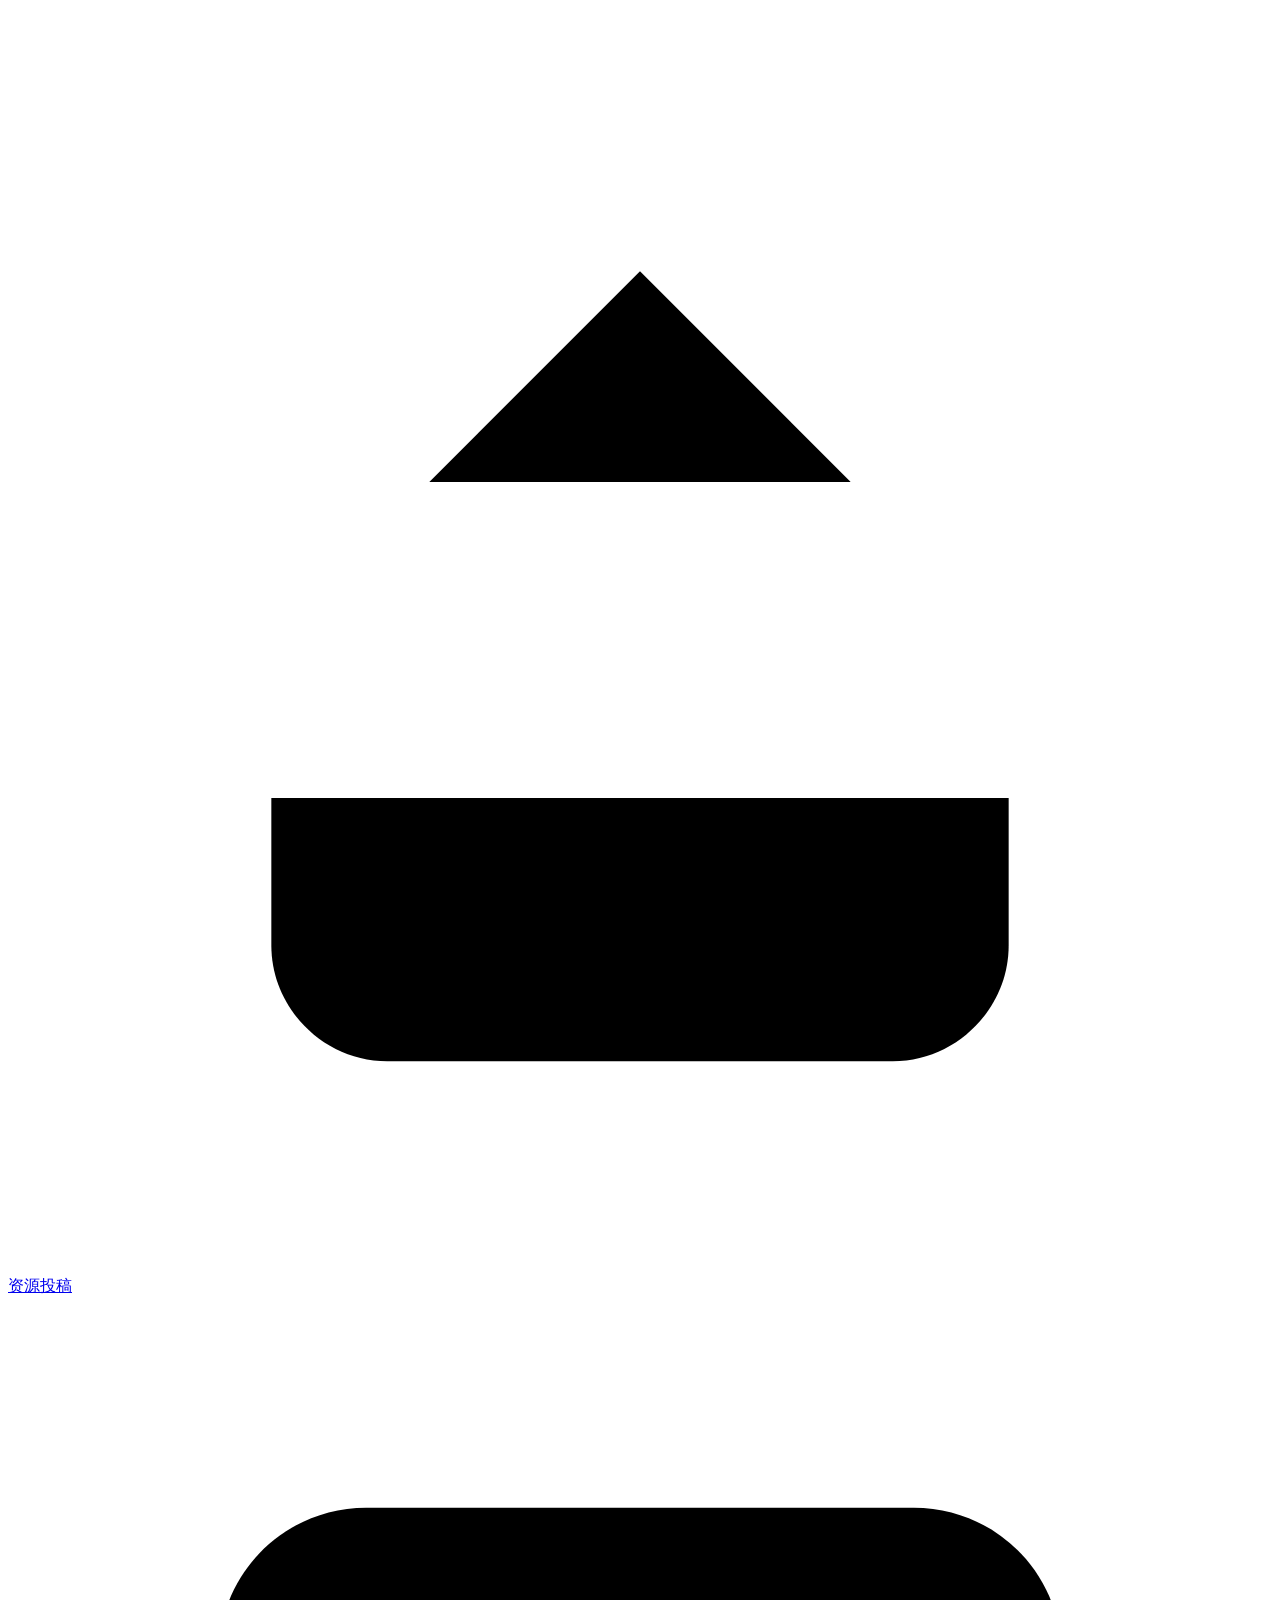
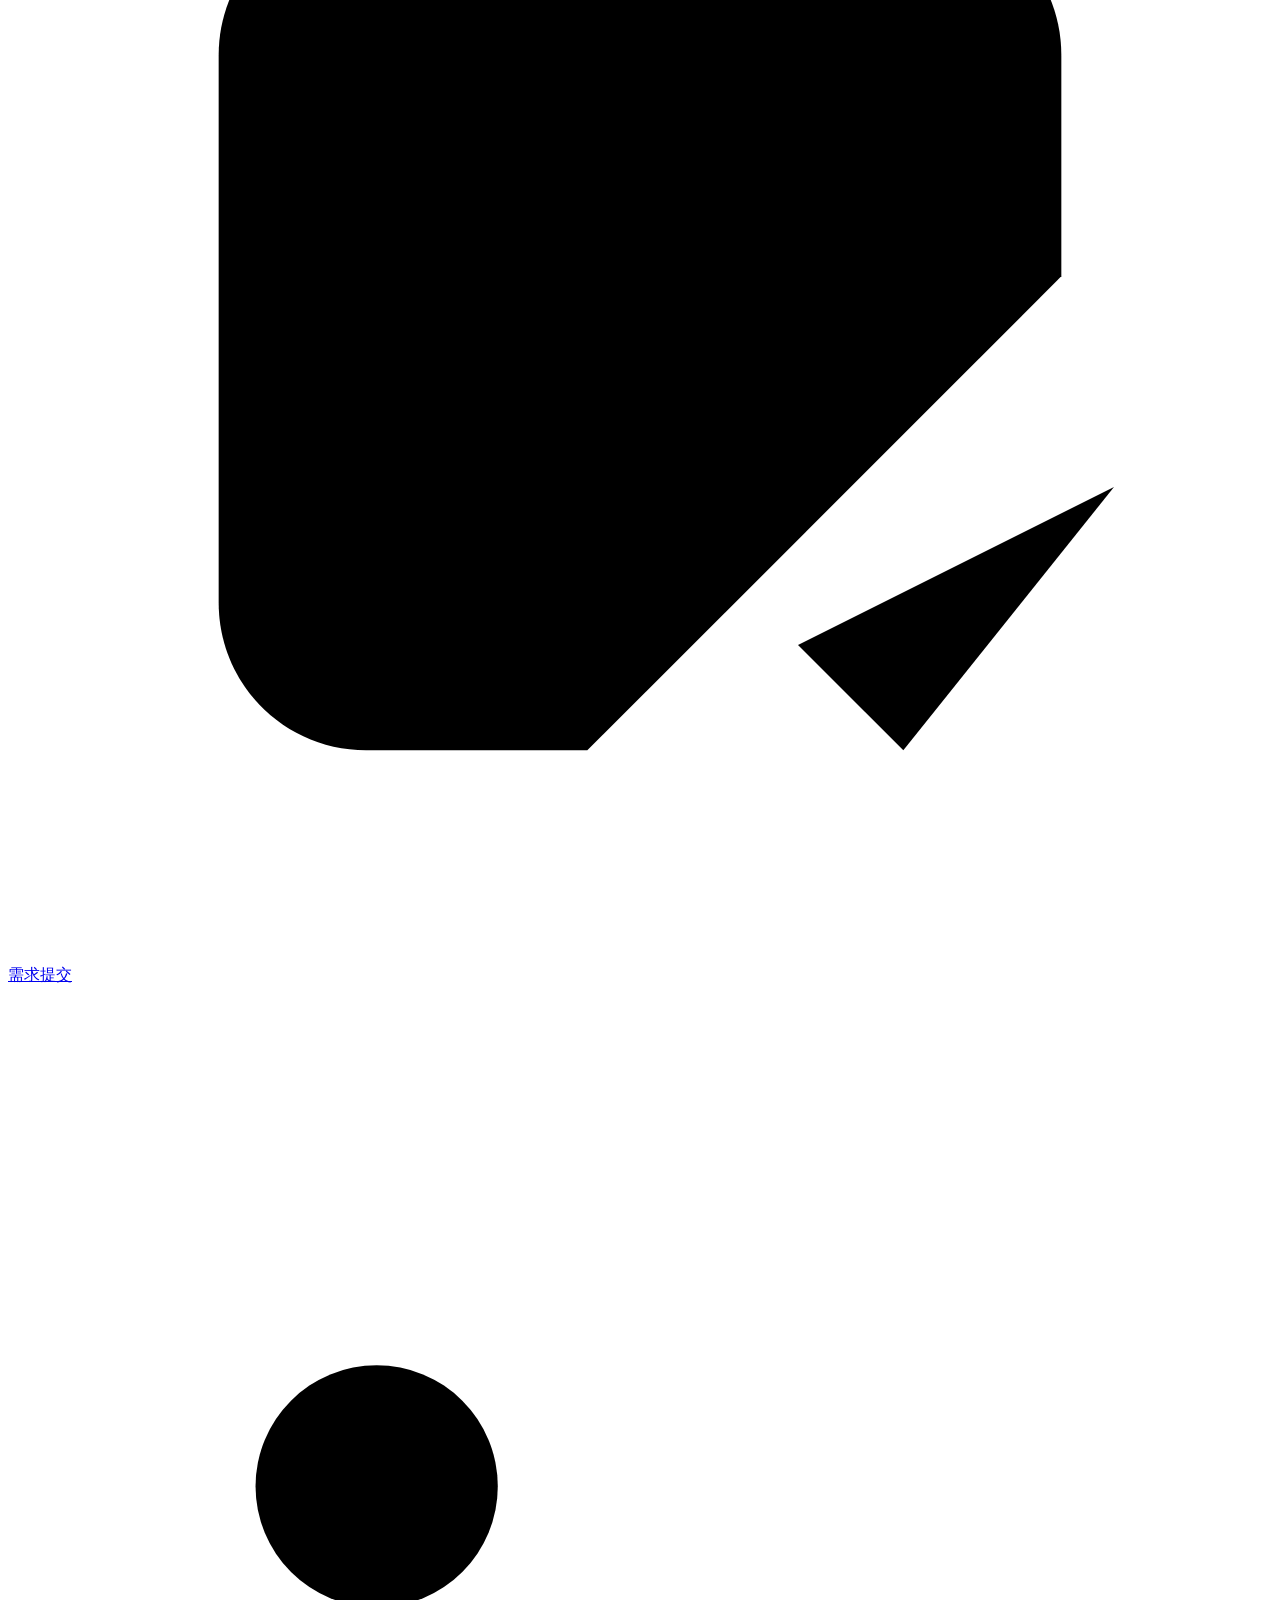
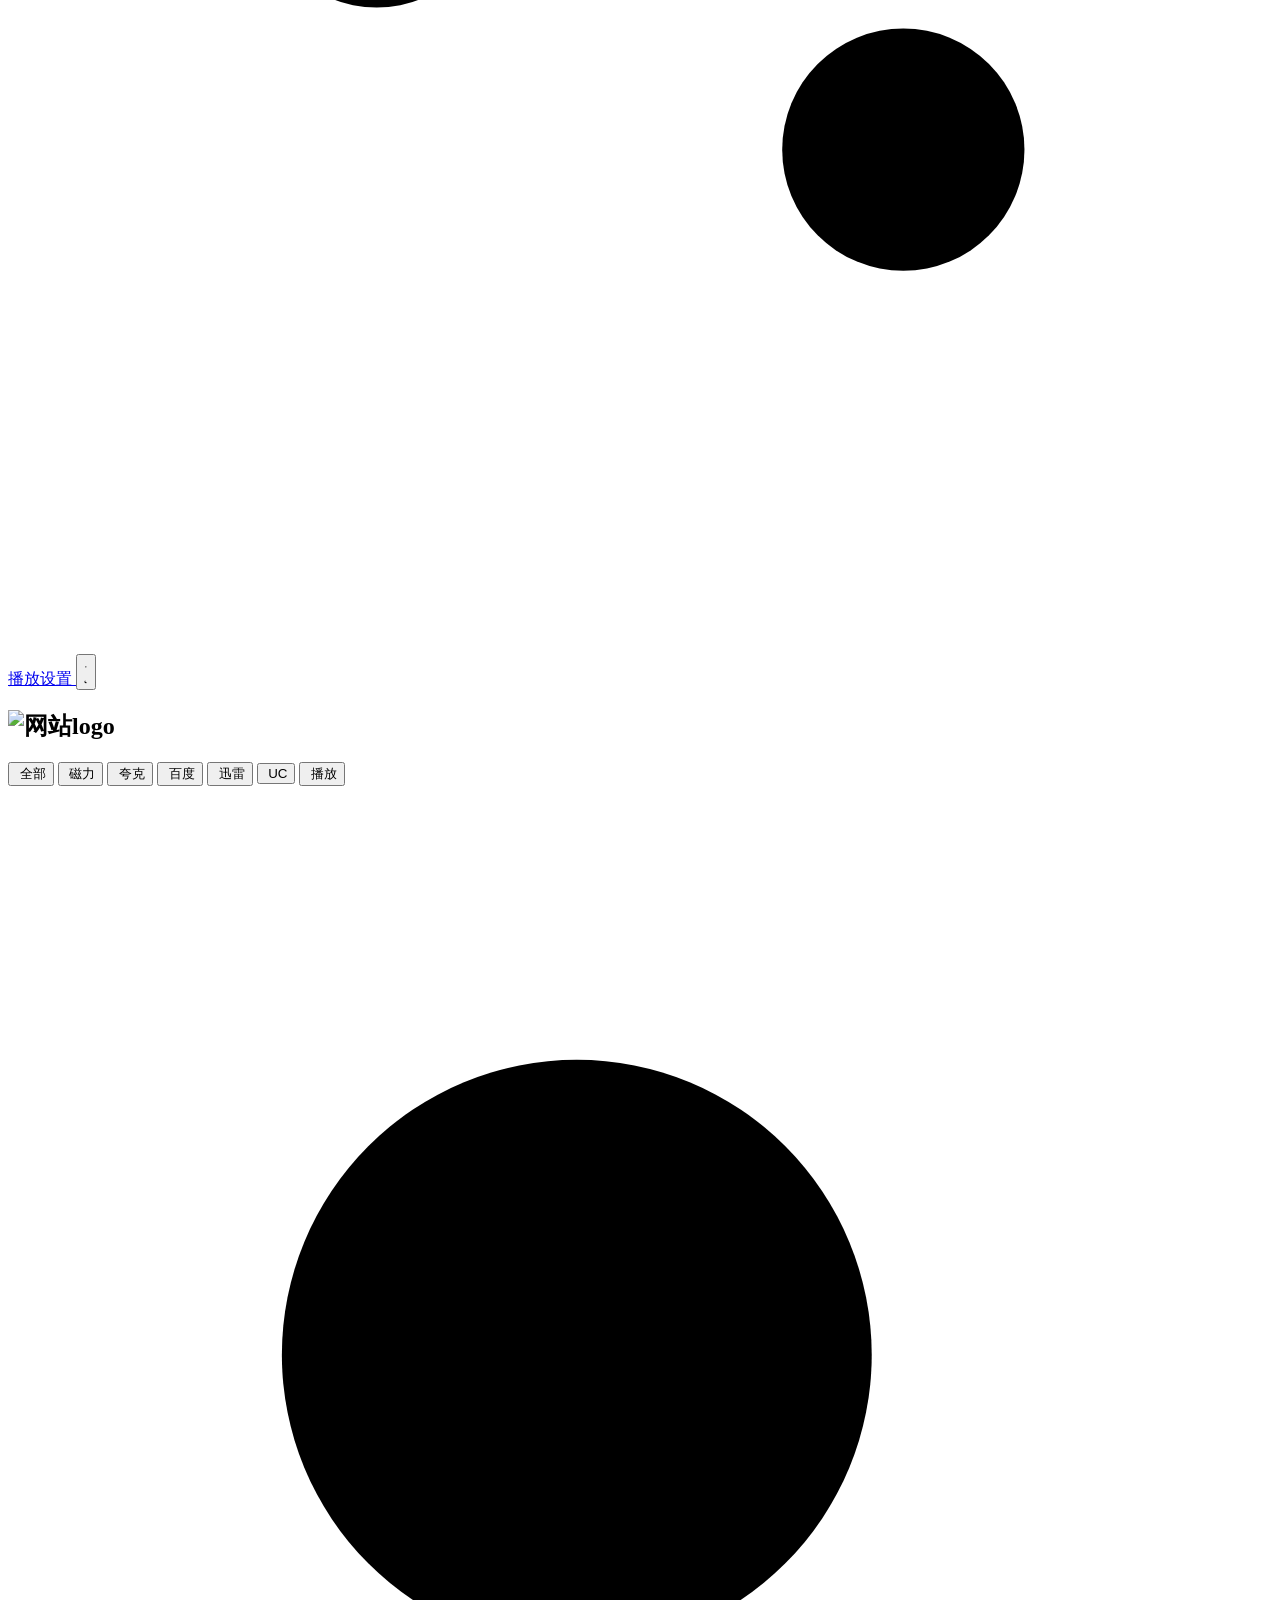
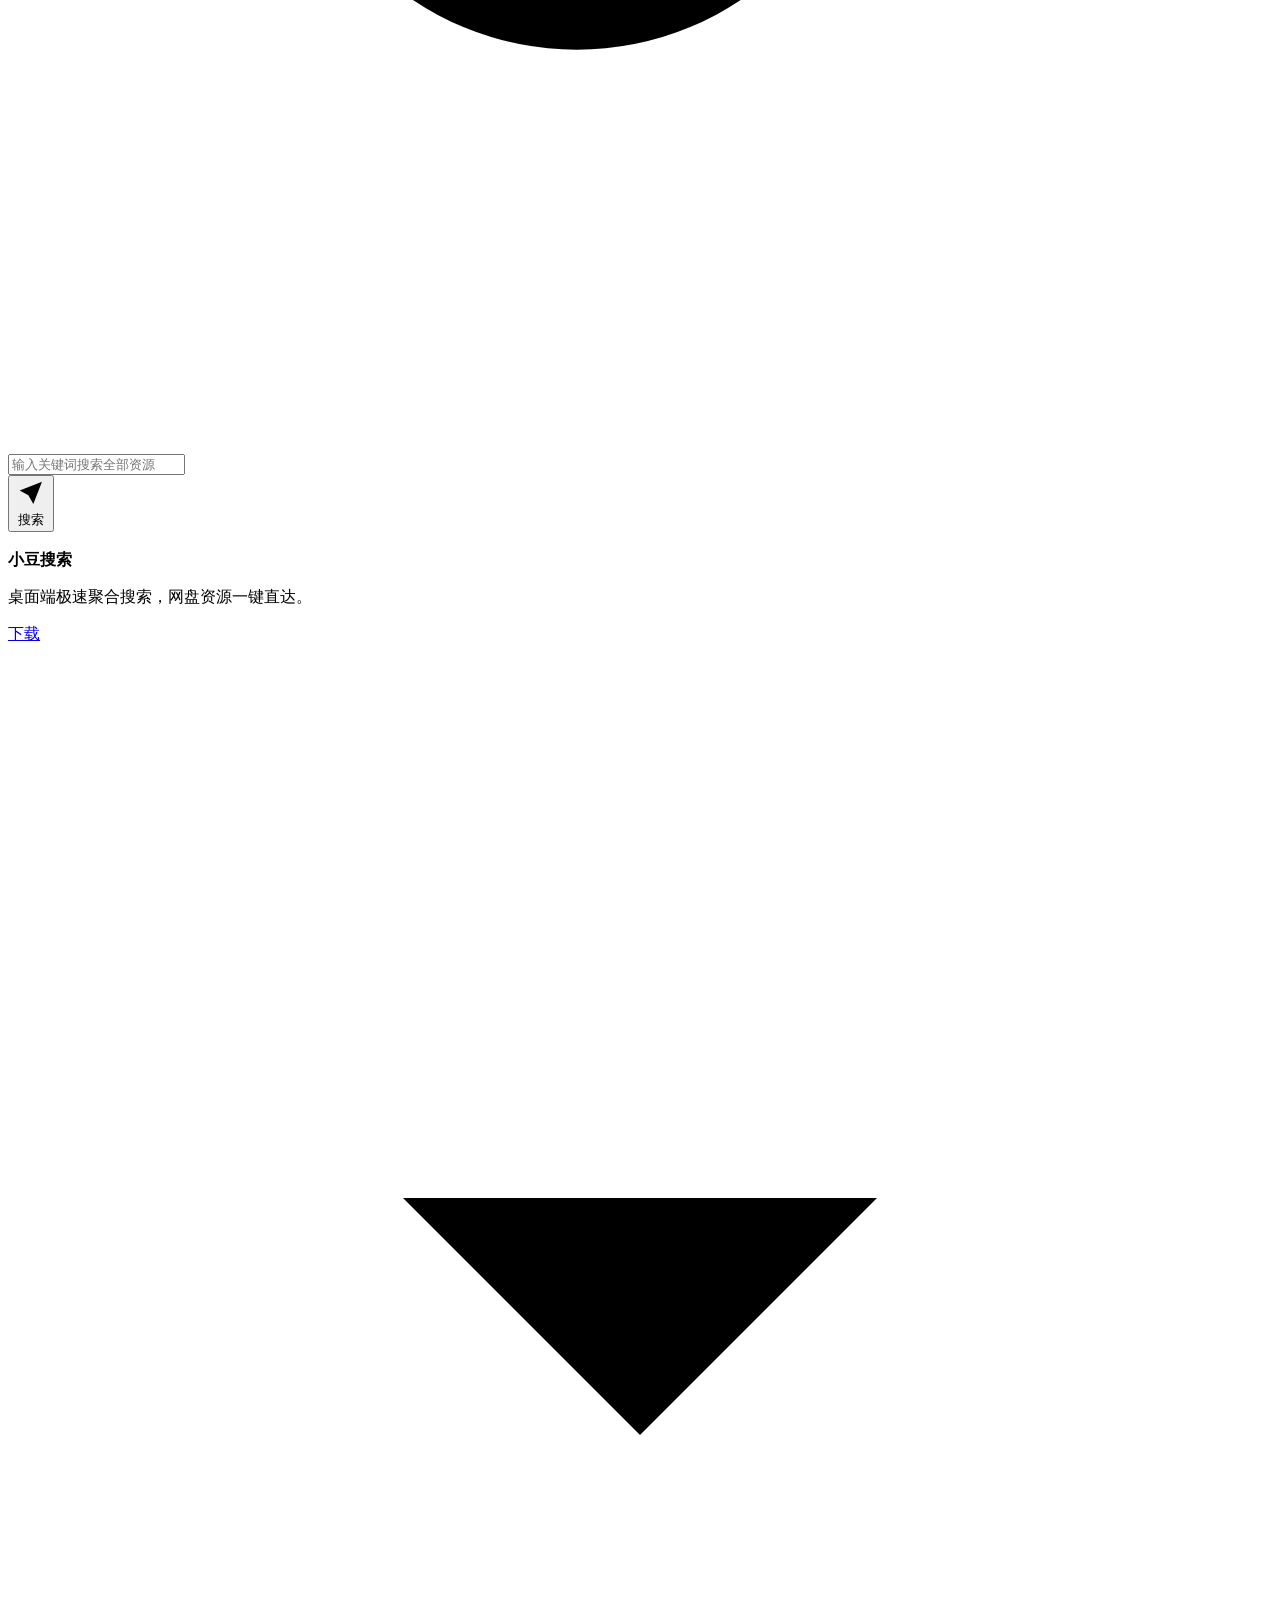
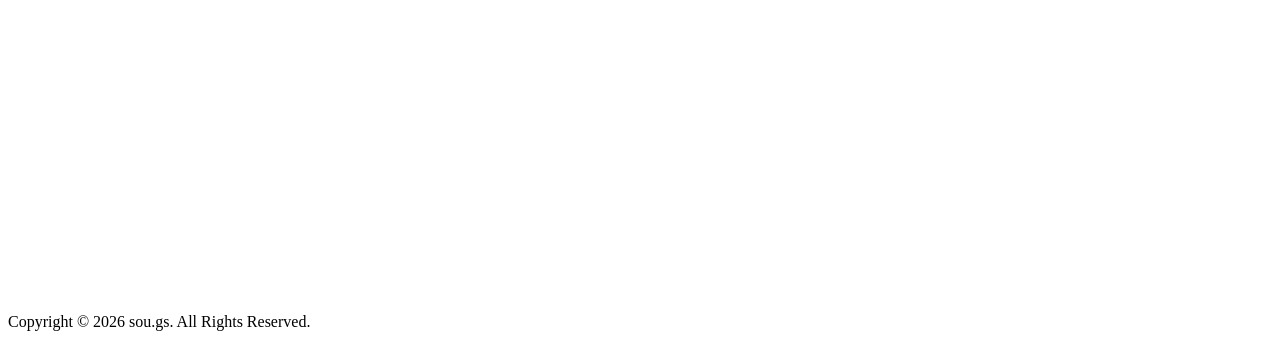
==== sou.gs/index.html @ dd4c1111 "sou.gs mirror static snapshot (MirrorKit)" ====
<!doctype html>
<html lang="zh-CN">
<head>
  <meta charset="utf-8">
  <meta name="viewport" content="width=device-width, initial-scale=1">
  <meta name="color-scheme" content="icon-search-template">
  <link rel="stylesheet" href="/themes/icon-search-template/assets/css/theme.css?v=20260701-check-transfer-fallback-r78">
  <title>小豆搜索 云存储工具与公开信息导航</title>
  <meta name="description" content="小豆搜索（sou.gs）是一个专注于云存储工具与公开信息导航的平台，致力于帮助用户更高效地了解和使用主流云盘服务。 平台支持主流云盘相关信息查询与使用指引，包括阿里云盘、夸克网盘、百度网盘、迅雷网盘、蓝奏云、天翼云盘等。 内容涵盖：文件管理技巧、数据备份方案、学习资料获取指引、电子书购买渠道说明、公开资料检索方法、办公">
  <meta name="keywords" content="小云搜索,yunso.net,阿里盘搜,云搜,网盘搜索,百度网盘搜索,百度云搜索,阿里云盘搜索,夸克云盘搜索,百度云盘,迅雷云盘,天翼云盘,彩和云盘,蓝奏云盘,网盘搜索引擎,网盘搜索神器">
  <meta name="robots" content="index,follow">
  <meta name="theme-id" content="icon-search-template">
  <link rel="canonical" href="https://sou.gs/">
  <link rel="icon" href="/themes/icon-search-template/assets/favicon.svg?v=20260701-check-transfer-fallback-r78" type="image/svg+xml">
  <link rel="alternate icon" href="/themes/icon-search-template/assets/favicon.ico?v=20260701-check-transfer-fallback-r78" type="image/x-icon">
  <meta property="og:type" content="website">
  <meta property="og:title" content="小豆搜索 云存储工具与公开信息导航">
  <meta property="og:description" content="小豆搜索（sou.gs）是一个专注于云存储工具与公开信息导航的平台，致力于帮助用户更高效地了解和使用主流云盘服务。 平台支持主流云盘相关信息查询与使用指引，包括阿里云盘、夸克网盘、百度网盘、迅雷网盘、蓝奏云、天翼云盘等。 内容涵盖：文件管理技巧、数据备份方案、学习资料获取指引、电子书购买渠道说明、公开资料检索方法、办公">
  <meta property="og:site_name" content="小豆搜索 云存储工具与公开信息导航">
  <meta property="og:locale" content="zh_CN">
  <meta name="twitter:card" content="summary">
  <meta name="twitter:title" content="小豆搜索 云存储工具与公开信息导航">
  <meta name="twitter:description" content="小豆搜索（sou.gs）是一个专注于云存储工具与公开信息导航的平台，致力于帮助用户更高效地了解和使用主流云盘服务。 平台支持主流云盘相关信息查询与使用指引，包括阿里云盘、夸克网盘、百度网盘、迅雷网盘、蓝奏云、天翼云盘等。 内容涵盖：文件管理技巧、数据备份方案、学习资料获取指引、电子书购买渠道说明、公开资料检索方法、办公">
  <meta property="og:image" content="/themes/icon-search-template/assets/favicon.svg?v=20260701-check-transfer-fallback-r78">
  <meta name="twitter:image" content="/themes/icon-search-template/assets/favicon.svg?v=20260701-check-transfer-fallback-r78">
  <script type="application/ld+json">{"@context":"https://schema.org","@type":"WebSite","description":"小豆搜索（sou.gs）是一个专注于云存储工具与公开信息导航的平台，致力于帮助用户更高效地了解和使用主流云盘服务。 平台支持主流云盘相关信息查询与使用指引，包括阿里云盘、夸克网盘、百度网盘、迅雷网盘、蓝奏云、天翼云盘等。 内容涵盖：文件管理技巧、数据备份方案、学习资料获取指引、电子书购买渠道说明、公开资料检索方法、办公","name":"盘搜","potentialAction":{"@type":"SearchAction","query-input":"required name=search_term_string","target":"https://sou.gs/search/"},"url":"https://sou.gs"}</script>
</head>
<body>
  <div class="ambient" aria-hidden="true">
    <span class="ambient__halo ambient__halo--one"></span>
    <span class="ambient__halo ambient__halo--two"></span>
    <span class="ambient__arc"></span>
    <span class="ambient__plate"></span>
  </div>

  <nav class="quick-actions" aria-label="快捷操作">
    <a class="quick-action" href="javascript:void(0)" data-dialog-open="resource" aria-label="资源投稿">
      <svg viewBox="0 0 24 24" aria-hidden="true">
        <path d="M12 5v10"></path>
        <path d="m8 9 4-4 4 4"></path>
        <path d="M5 15v2.8C5 19 6 20 7.2 20h9.6C18 20 19 19 19 17.8V15"></path>
      </svg>
      <span>资源投稿</span>
    </a>
    <a class="quick-action" href="javascript:void(0)" data-dialog-open="demand" aria-label="需求提交">
      <svg viewBox="0 0 24 24" aria-hidden="true">
        <path d="M7 8h10"></path>
        <path d="M7 12h7"></path>
        <path d="M11 20H6.8C5.25 20 4 18.75 4 17.2V6.8C4 5.25 5.25 4 6.8 4h10.4C18.75 4 20 5.25 20 6.8V11"></path>
        <path d="m15 18 2 2 4-5"></path>
      </svg>
      <span>需求提交</span>
    </a>
    <a class="quick-action" href="javascript:void(0)" data-dialog-open="player" aria-label="播放设置">
      <svg viewBox="0 0 24 24" aria-hidden="true">
        <path d="M7 6.5v11"></path>
        <path d="M17 6.5v11"></path>
        <path d="M9.5 9.5h-5"></path>
        <path d="M19.5 14.5h-5"></path>
        <circle cx="7" cy="9.5" r="2.3"></circle>
        <circle cx="17" cy="14.5" r="2.3"></circle>
      </svg>
      <span>播放设置</span>
    </a>
    <button class="theme-toggle" id="themeToggle" type="button" aria-label="切换夜间模式" aria-pressed="false">
      <span class="theme-toggle__track">
        <svg class="theme-toggle__sun" viewBox="0 0 24 24" aria-hidden="true">
          <circle cx="12" cy="12" r="4"></circle>
          <path d="M12 2.5v2"></path>
          <path d="M12 19.5v2"></path>
          <path d="M4.57 4.57 6 6"></path>
          <path d="m18 18 1.43 1.43"></path>
          <path d="M2.5 12h2"></path>
          <path d="M19.5 12h2"></path>
          <path d="M4.57 19.43 6 18"></path>
          <path d="m18 6 1.43-1.43"></path>
        </svg>
        <svg class="theme-toggle__moon" viewBox="0 0 24 24" aria-hidden="true">
          <path d="M20.3 14.4A7.8 7.8 0 0 1 9.6 3.7 8.7 8.7 0 1 0 20.3 14.4Z"></path>
        </svg>
      </span>
    </button>
  </nav>

  <div class="dialog-root" id="dialogRoot" hidden>
    <div class="dialog-backdrop" data-dialog-close></div>

    <section class="action-dialog" data-dialog-panel="resource" role="dialog" aria-modal="true" aria-labelledby="resourceDialogTitle">
      <header class="action-dialog__header">
        <div>
          <h2 id="resourceDialogTitle">资源投稿</h2>
          <p>提交可用资源信息，方便后续整理入库。</p>
        </div>
        <button class="dialog-close" type="button" data-dialog-close aria-label="关闭弹窗">
          <svg viewBox="0 0 24 24" aria-hidden="true"><path d="m7 7 10 10"></path><path d="m17 7-10 10"></path></svg>
        </button>
      </header>
      <form class="dialog-form" data-dialog-form>
        <label>资源标题<input name="title" type="text" placeholder="例如：热门电影 4K 合集" required></label>
        <label>选中网盘类型<select name="source" required><option value="">请选择网盘类型</option><option>磁力</option><option>夸克</option><option>百度</option><option>迅雷</option><option>UC</option><option>播放</option></select></label>
        <label class="dialog-form__wide">资源链接<textarea name="link" rows="3" placeholder="粘贴资源链接、提取码或磁力链接" required></textarea></label>
        <label class="dialog-form__wide">资源出处<input name="from" type="text" placeholder="例如：自整理 / 论坛 / 公众号 / 其它来源"></label>
        <p class="dialog-form__status" aria-live="polite"></p>
        <div class="dialog-actions">
          <button type="button" class="dialog-secondary" data-dialog-close>取消</button>
          <button type="submit" class="dialog-primary">提交投稿</button>
        </div>
      </form>
    </section>

    <section class="action-dialog" data-dialog-panel="demand" role="dialog" aria-modal="true" aria-labelledby="demandDialogTitle">
      <header class="action-dialog__header">
        <div>
          <h2 id="demandDialogTitle">提交需求</h2>
          <p>告诉我们你想找的资源，便于后续补充。</p>
        </div>
        <button class="dialog-close" type="button" data-dialog-close aria-label="关闭弹窗">
          <svg viewBox="0 0 24 24" aria-hidden="true"><path d="m7 7 10 10"></path><path d="m17 7-10 10"></path></svg>
        </button>
      </header>
      <form class="dialog-form" data-dialog-form>
        <label>资源名称<input name="name" type="text" placeholder="输入资源名称" required></label>
        <label>联系方式<input name="contact" type="text" placeholder="QQ / 邮箱 / 微信号"></label>
        <label class="dialog-form__wide">需求说明<textarea name="description" rows="4" placeholder="补充版本、清晰度、年份或其它要求" required></textarea></label>
        <p class="dialog-form__status" aria-live="polite"></p>
        <div class="dialog-actions">
          <button type="button" class="dialog-secondary" data-dialog-close>取消</button>
          <button type="submit" class="dialog-primary">提交需求</button>
        </div>
      </form>
    </section>

    <section class="action-dialog" data-dialog-panel="player" role="dialog" aria-modal="true" aria-labelledby="playerDialogTitle">
      <header class="action-dialog__header">
        <div>
          <h2 id="playerDialogTitle">播放设置</h2>
          <p>解析接口仅限本地使用，不上传。</p>
        </div>
        <button class="dialog-close" type="button" data-dialog-close aria-label="关闭弹窗">
          <svg viewBox="0 0 24 24" aria-hidden="true"><path d="m7 7 10 10"></path><path d="m17 7-10 10"></path></svg>
        </button>
      </header>
      <form class="dialog-form" data-dialog-form="player">
        <label>解析接口名称<input name="parserName" type="text" placeholder="例如：本地默认接口" required></label>
        <label class="dialog-form__wide">解析接口<input name="parserUrl" type="url" placeholder="https://example.com/?url=" required></label>
        <p class="dialog-note">此接口仅限于本地使用，不上传。</p>
        <p class="dialog-form__status" aria-live="polite"></p>
        <div class="dialog-actions">
          <button type="button" class="dialog-secondary" data-dialog-close>取消</button>
          <button type="submit" class="dialog-primary">保存设置</button>
        </div>
      </form>
    </section>
  </div>

  <div class="home-player-root" id="homePlayerRoot" hidden>
    <div class="home-player-backdrop" data-home-player-close></div>
    <section class="home-player-shell" role="dialog" aria-modal="true" aria-label="在线播放窗口">
      <button class="home-player-close" type="button" data-home-player-close aria-label="关闭播放窗口">
        <svg viewBox="0 0 24 24" aria-hidden="true">
          <path d="m7 7 10 10"></path>
          <path d="m17 7-10 10"></path>
        </svg>
      </button>
      <div class="home-player-stage">
        <iframe
          id="homePlayerFrame"
          class="home-player-frame"
          title="在线播放"
          allow="fullscreen; autoplay; encrypted-media; picture-in-picture"
          referrerpolicy="no-referrer"
        ></iframe>
      </div>
      <footer class="home-player-toolbar" aria-label="播放状态与设置">
        <div class="home-player-status">
          <span class="home-player-status__dot" aria-hidden="true"></span>
          <span id="homePlayerStatus">等待播放</span>
        </div>
        <div class="home-player-controls">
          <button class="home-player-tool" type="button" data-home-player-settings>
            <svg viewBox="0 0 24 24" aria-hidden="true">
              <path d="M12 15.5A3.5 3.5 0 1 0 12 8a3.5 3.5 0 0 0 0 7.5Z"></path>
              <path d="M19.4 15a1.8 1.8 0 0 0 .36 2l.05.05a2.1 2.1 0 0 1-2.97 2.97l-.05-.05a1.8 1.8 0 0 0-2-.36 1.8 1.8 0 0 0-1.1 1.65V21a2.1 2.1 0 0 1-4.2 0v-.08a1.8 1.8 0 0 0-1.18-1.65 1.8 1.8 0 0 0-2 .36l-.05.05a2.1 2.1 0 0 1-2.97-2.97l.05-.05a1.8 1.8 0 0 0 .36-2 1.8 1.8 0 0 0-1.65-1.1H3a2.1 2.1 0 0 1 0-4.2h.08a1.8 1.8 0 0 0 1.65-1.18 1.8 1.8 0 0 0-.36-2l-.05-.05a2.1 2.1 0 0 1 2.97-2.97l.05.05a1.8 1.8 0 0 0 2 .36H9.4A1.8 1.8 0 0 0 10.5 2V2a2.1 2.1 0 0 1 4.2 0v.08a1.8 1.8 0 0 0 1.1 1.65 1.8 1.8 0 0 0 2-.36l.05-.05a2.1 2.1 0 0 1 2.97 2.97l-.05.05a1.8 1.8 0 0 0-.36 2v.08A1.8 1.8 0 0 0 22 9.5h0a2.1 2.1 0 0 1 0 4.2h-.08A1.8 1.8 0 0 0 19.4 15Z"></path>
            </svg>
            <span>播放设置</span>
          </button>
          <button class="home-player-tool" type="button" data-home-player-close>
            <svg viewBox="0 0 24 24" aria-hidden="true">
              <path d="m7 7 10 10"></path>
              <path d="m17 7-10 10"></path>
            </svg>
            <span>关闭窗口</span>
          </button>
        </div>
      </footer>
    </section>
  </div>

  <div class="legal-consent-root" id="legalConsentRoot" hidden>
    <div class="legal-consent-backdrop" aria-hidden="true"></div>
    <section class="legal-consent-dialog" role="dialog" aria-modal="true" aria-labelledby="legalConsentTitle" aria-describedby="legalConsentDesc">
      <header class="legal-consent-header">
        <span class="legal-consent-badge">首次访问提示</span>
        <h2 id="legalConsentTitle">资源访问风险告知</h2>
        <p id="legalConsentDesc">本站是网盘资源聚合检索工具，仅索引公开网络信息，不存储、不上传、不缓存任何网盘文件。</p>
      </header>

      <div class="legal-consent-body">
        <div class="legal-summary">
          <p>检索结果来自互联网公开渠道及第三方网盘分享，资源内容归属第三方网盘平台及资源发布者。资源内可能包含外部链接、微信群、QQ 群、私域转账、付费激活、破解软件、外挂、充值刷单、虚假返利等广告引流内容，此类内容与本站无任何关联。</p>
          <ul>
            <li>请勿轻信资源内任何私下交易、扫码加群、付费解锁、转账充值、远程协助等信息。</li>
            <li>请勿向陌生账号转账，不泄露银行卡、验证码、身份证等个人隐私信息。</li>
            <li>点击第三方链接产生的财产损失、账号被盗、设备中毒等风险，由用户自行承担。</li>
            <li>遇到可疑引流、诈骗或侵权资源，可通过页面举报通道提交，本站核实后将及时屏蔽对应检索结果。</li>
          </ul>
        </div>

        <div class="legal-details-panel" id="legalDetailsPanel" hidden>
          <h3>网盘资源检索平台版权及免责声明</h3>
          <section>
            <h4>第一条 平台定位</h4>
            <p>本网站为非盈利性网盘资源检索搜索引擎，仅提供公开网络网盘链接检索、索引展示服务，属于信息检索工具，不具备文件存储、分发、托管功能。本站服务器未留存任何音视频、文档、软件、压缩包等实体资源文件，所有检索结果均自动抓取互联网公开可访问的第三方网盘分享链接，无法控制第三方资源内容真实性、合法性。</p>
          </section>
          <section>
            <h4>第二条 知识产权与版权规范</h4>
            <p>本站充分尊重著作权人、版权方合法知识产权，严格遵守《中华人民共和国著作权法》《信息网络传播权保护条例》等相关法律法规。网站检索结果中出现的影视、书籍、音乐、软件、图片等版权作品，著作权、版权归原作者、发行方、版权持有企业所有。未经版权方书面授权，任何用户不得私自下载、传播、复制、商用相关版权资源。</p>
            <p>若您是相关作品版权权利人，发现本站检索结果中存在未经授权传播您享有版权的作品链接，请提供合法权属证明、作品信息、侵权链接、联系方式，通过平台指定投诉渠道提交下架申请。本站审核属实后，将在 24 小时内屏蔽、删除对应资源索引，并配合版权方维护合法权益。</p>
          </section>
          <section>
            <h4>第三条 用户行为责任划分</h4>
            <p>用户使用本站检索、访问第三方网盘资源的行为，均由用户独立自主决定。用户承诺仅在法律法规允许范围内使用检索服务，不得利用本站检索、传播色情、暴力、涉恐、赌博、盗版、侵权、违法软件等违规违法资源。</p>
            <p>用户因下载、传播、分享检索到的资源引发的版权纠纷、行政处罚、民事赔偿、刑事追责等全部法律责任，均由用户自行独立承担，本站不承担任何连带责任。资源内附带的第三方广告、私域引流、付费诱导、虚假服务等内容，均为资源上传者自行添加，与本站运营主体无关。用户与第三方产生的交易纠纷、财产损失、隐私泄露等风险，本站不承担任何补偿、赔付责任。</p>
          </section>
          <section>
            <h4>第四条 服务免责条款</h4>
            <p>本站仅提供信息索引服务，无法审核、甄别每一条网盘资源的内容合规性、安全性，无法担保检索资源无病毒、无木马、无诈骗引流内容。用户需自行安装安全防护软件，谨慎辨别资源内容。</p>
            <p>因第三方网盘平台接口变更、链接失效、网盘平台封禁分享链接导致资源无法访问，属于第三方平台客观变动，本站不保证检索链接永久有效，不提供资源修复、补发服务。因不可抗力、网络故障、服务器维护、监管整改等因素导致网站临时关闭、功能受限，本站无需向用户承担损失赔偿。</p>
            <p>任何单位、个人不得利用本站检索服务从事营利、侵权、违法活动。若发现违规使用行为，本站有权永久封禁访问权限，并保留向监管部门举报、追究其法律责任的权利。</p>
          </section>
          <section>
            <h4>第五条 条款更新说明</h4>
            <p>本站有权根据国家法律法规、监管要求不定期修订本声明全部条款，修订后的声明公示后即生效。用户持续使用本站检索服务，视为已阅读、理解并同意本声明全部内容。</p>
          </section>
        </div>
      </div>

      <footer class="legal-consent-footer">
        <label class="legal-consent-check">
          <input id="legalConsentCheckbox" type="checkbox">
          <span>我已阅读并同意 <button id="legalDetailsToggle" class="legal-details-toggle" type="button" aria-expanded="false" aria-controls="legalDetailsPanel">《完整版权与网站免责声明》</button></span>
        </label>
        <button id="legalConsentConfirm" class="legal-consent-confirm" type="button" disabled>我已知晓并同意</button>
      </footer>
    </section>
  </div>

  <main class="page">
    <section class="search-home" aria-labelledby="siteName">
      <h1 class="brand" id="siteName">
  <img src="/themes/icon-search-template/assets/logo.png" alt="网站logo">
</h1>

      <form class="search-frame" id="searchForm" autocomplete="off">
        <div class="engine-bar" role="tablist" aria-label="网盘类型">
          <button class="engine is-active" type="button" data-engine="all" aria-label="全部" title="全部" aria-pressed="true">
            <img src="/themes/icon-search-template/assets/all-source-dark.svg?v=20260701-check-transfer-fallback-r78" alt="">
            <span>全部</span>
          </button>
          <button class="engine" type="button" data-engine="seed" aria-label="磁力" title="磁力" aria-pressed="false">
            <img src="/themes/icon-search-template/assets/zhongzi-dark.svg?v=20260701-check-transfer-fallback-r78" alt="">
            <span>磁力</span>
          </button>
          <button class="engine" type="button" data-engine="quark" aria-label="夸克" title="夸克" aria-pressed="false">
            <img src="/themes/icon-search-template/assets/kuake-dark.svg?v=20260701-check-transfer-fallback-r78" alt="">
            <span>夸克</span>
          </button>
          <button class="engine" type="button" data-engine="baidu" aria-label="百度" title="百度" aria-pressed="false">
            <img src="/themes/icon-search-template/assets/icon_baiduwangpan-dark.svg?v=20260701-check-transfer-fallback-r78" alt="">
            <span>百度</span>
          </button>
          <button class="engine" type="button" data-engine="xunlei" aria-label="迅雷" title="迅雷" aria-pressed="false">
            <img src="/themes/icon-search-template/assets/xunlei1-dark.svg?v=20260701-check-transfer-fallback-r78" alt="">
            <span>迅雷</span>
          </button>
          <button class="engine" type="button" data-engine="uc" aria-label="UC" title="UC" aria-pressed="false">
            <img src="/themes/icon-search-template/assets/changyonglogo31-dark.svg?v=20260701-check-transfer-fallback-r78" alt="">
            <span>UC</span>
          </button>
          <button class="engine" type="button" data-engine="play" aria-label="播放" title="播放" aria-pressed="false">
            <img src="/themes/icon-search-template/assets/play-dark.svg?v=20260701-check-transfer-fallback-r78" alt="">
            <span>播放</span>
          </button>
        </div>

        <div class="input-wrap">
          <svg class="input-wrap__icon" viewBox="0 0 24 24" aria-hidden="true">
            <path d="M10.8 5.2a5.6 5.6 0 1 1 0 11.2 5.6 5.6 0 0 1 0-11.2Z"></path>
            <path d="m15.2 15.2 4 4"></path>
          </svg>
          <input id="searchInput" name="q" type="search" placeholder="输入关键词搜索全部资源" aria-label="搜索关键词">
        </div>

        <button class="submit" type="submit">
          <svg viewBox="0 0 24 24" aria-hidden="true">
            <path d="M21 3 10 14"></path>
            <path d="m21 3-7 18-4-7-7-4 18-7Z"></path>
          </svg>
          <span>搜索</span>
        </button>
      </form>

      <aside class="desktop-app-card" aria-label="小豆搜索桌面应用">
        <div class="desktop-app-card__main">
          <img src="/themes/icon-search-template/assets/favicon.svg?v=20260701-check-transfer-fallback-r78" alt="" aria-hidden="true">
          <div>
            <strong>小豆搜索</strong>
            <p>桌面端极速聚合搜索，网盘资源一键直达。</p>
          </div>
        </div>
        <a class="desktop-app-card__download" href="/themes/icon-search-template/assets/downloads/xiaodousou-setup.exe" download>
          <span>下载</span>
          <svg viewBox="0 0 24 24" aria-hidden="true">
            <path d="M12 3v11"></path>
            <path d="m7.5 10.5 4.5 4.5 4.5-4.5"></path>
            <path d="M5 19h14"></path>
          </svg>
        </a>
      </aside>
    </section>
  </main>

  <footer class="footer">
    Copyright © 2026 sou.gs. All Rights Reserved.
  </footer>

  <script src="/themes/icon-search-template/assets/js/search.js?v=20260701-check-transfer-fallback-r78"></script>
  <script src="/themes/icon-search-template/assets/js/dialogs.js?v=20260701-check-transfer-fallback-r78"></script>
  <script src="/themes/icon-search-template/thunder-torrent-bridge.js?v=20260701-check-transfer-fallback-r78"></script>
<script>
window.__YD_CONTEXT = JSON.parse("{\"page\":{\"canonical\":\"https://sou.gs/\",\"file\":\"index.html\",\"kind\":\"index\"},\"request\":{\"host\":\"sou.gs\",\"path\":\"/\"},\"routes\":{\"detail\":\"/detail/\",\"detail_route\":\"/detail/\",\"enable_new_route\":true,\"route_suffix\":\".html\",\"search\":\"/search/\",\"search_route\":\"/search/\",\"search_route_custom\":false},\"search_config\":{\"check_concurrency\":8,\"hot_limit\":50,\"source_order\":[\"resource\",\"tg\",\"web\",\"submission\",\"torrent\"]},\"site\":{\"base_url\":\"https://sou.gs\",\"copyright\":\"\",\"current_domain\":\"sou.gs\",\"current_path\":\"/\",\"current_route_detail\":\"/detail/\",\"current_route_enabled\":true,\"current_route_search\":\"/search/\",\"current_route_suffix\":\".html\",\"current_url\":\"https://sou.gs/\",\"description\":\"小豆搜索（sou.gs）是一个专注于云存储工具与公开信息导航的平台，致力于帮助用户更高效地了解和使用主流云盘服务。  平台支持主流云盘相关信息查询与使用指引，包括阿里云盘、夸克网盘、百度网盘、迅雷网盘、蓝奏云、天翼云盘等。  内容涵盖：文件管理技巧、数据备份方案、学习资料获取指引、电子书购买渠道说明、公开资料检索方法、办公与效率工具推荐等。  用户只需输入关键词，即可获取相关平台功能说明、使用建议及公开信息索引，帮助更安全、规范地管理与查找云端内容。  本平台仅提供信息导航与技术交流服务，不存储、不上传任何文件内容。\",\"domain\":\"sou.gs\",\"domains\":\"sou.gs,www.sou.gs\",\"enable_custom_id\":true,\"host\":\"sou.gs\",\"icon\":\"/themes/icon-search-template/assets/favicon.svg?v\u003D20260701-check-transfer-fallback-r78\",\"id\":\"site-1780402834042\",\"identity\":{\"domain\":\"sou.gs\",\"random_id\":\"wDyM9aHx\",\"route_signature\":\"search|detail|.html\",\"site_id\":\"site-1780402834042\",\"theme\":\"icon-search-template\"},\"identity_code\":\"wDyM9aHx\",\"keywords\":\"小云搜索,yunso.net,阿里盘搜,云搜,网盘搜索,百度网盘搜索,百度云搜索,阿里云盘搜索,夸克云盘搜索,百度云盘,迅雷云盘,天翼云盘,彩和云盘,蓝奏云盘,网盘搜索引擎,网盘搜索神器,网盘资源搜索,资源搜索,资源分享,云盘资源搜索,阿里云盘资源搜索,迅雷云盘搜索,天翼云盘搜索,彩和云盘搜索,蓝奏云盘搜索\",\"logo\":\"/themes/icon-search-template/assets/logo.png\",\"name\":\"盘搜\",\"random_id\":\"wDyM9aHx\",\"random_id_charset\":\"大写+小写+数字\",\"random_id_enabled\":true,\"random_id_length\":8,\"robots_url\":\"https://sou.gs/robots.txt\",\"route_signature\":\"search|detail|.html\",\"routes\":{\"detail\":\"/detail/\",\"detail_route\":\"/detail/\",\"enable_new_route\":true,\"route_suffix\":\".html\",\"search\":\"/search/\",\"search_route\":\"/search/\",\"search_route_custom\":false},\"seo\":{\"canonical\":\"https://sou.gs/\",\"copyright\":\"\",\"description\":\"小豆搜索（sou.gs）是一个专注于云存储工具与公开信息导航的平台，致力于帮助用户更高效地了解和使用主流云盘服务。  平台支持主流云盘相关信息查询与使用指引，包括阿里云盘、夸克网盘、百度网盘、迅雷网盘、蓝奏云、天翼云盘等。  内容涵盖：文件管理技巧、数据备份方案、学习资料获取指引、电子书购买渠道说明、公开资料检索方法、办公与效率工具推荐等。  用户只需输入关键词，即可获取相关平台功能说明、使用建议及公开信息索引，帮助更安全、规范地管理与查找云端内容。  本平台仅提供信息导航与技术交流服务，不存储、不上传任何文件内容。\",\"icon\":\"/themes/icon-search-template/assets/favicon.svg?v\u003D20260701-check-transfer-fallback-r78\",\"keywords\":\"小云搜索,yunso.net,阿里盘搜,云搜,网盘搜索,百度网盘搜索,百度云搜索,阿里云盘搜索,夸克云盘搜索,百度云盘,迅雷云盘,天翼云盘,彩和云盘,蓝奏云盘,网盘搜索引擎,网盘搜索神器,网盘资源搜索,资源搜索,资源分享,云盘资源搜索,阿里云盘资源搜索,迅雷云盘搜索,天翼云盘搜索,彩和云盘搜索,蓝奏云盘搜索\",\"logo\":\"/themes/icon-search-template/assets/logo.png\",\"sitemap\":\"https://sou.gs/sitemap.xml\",\"title\":\"小豆搜索 云存储工具与公开信息导航\"},\"site_id\":\"site-1780402834042\",\"site_random_id\":\"wDyM9aHx\",\"sitemap_url\":\"https://sou.gs/sitemap.xml\",\"theme\":\"icon-search-template\",\"theme_base\":\"/themes/icon-search-template\",\"theme_id\":\"icon-search-template\",\"title\":\"小豆搜索 云存储工具与公开信息导航\",\"updated_at\":\"2026-06-19 10:43:24\"},\"theme\":{\"asset_version\":\"20260701-check-transfer-fallback-r78\",\"base_path\":\"/themes/icon-search-template\",\"id\":\"icon-search-template\",\"theme_id\":\"icon-search-template\"}}");
window.__homePrefetch = JSON.parse("{\"payload\":{\"code\":0,\"data\":{\"blocked_count\":2384,\"categories\":[{\"created_at\":\"2026-04-28T23:13:45+08:00\",\"id\":\"cat-movie\",\"name\":\"电影\",\"sort\":10,\"status\":\"enabled\",\"updated_at\":\"2026-04-28T23:13:45+08:00\"},{\"created_at\":\"2026-04-28T23:13:55+08:00\",\"id\":\"cat-1777389235801558100\",\"name\":\"短剧\",\"sort\":10,\"status\":\"enabled\",\"updated_at\":\"2026-04-28T23:13:55+08:00\"},{\"created_at\":\"2026-04-28T23:13:45+08:00\",\"id\":\"cat-drama\",\"name\":\"剧集\",\"sort\":20,\"status\":\"enabled\",\"updated_at\":\"2026-04-28T23:13:45+08:00\"},{\"created_at\":\"2026-04-28T23:13:45+08:00\",\"id\":\"cat-variety\",\"name\":\"综艺\",\"sort\":30,\"status\":\"enabled\",\"updated_at\":\"2026-04-28T23:13:45+08:00\"},{\"created_at\":\"2026-04-29T03:18:21+08:00\",\"id\":\"cat-1777403901891495100\",\"name\":\"漫剧\",\"sort\":50,\"status\":\"enabled\",\"updated_at\":\"2026-04-29T03:18:21+08:00\"},{\"created_at\":\"2026-04-29T03:18:36+08:00\",\"id\":\"cat-1777403916988702800\",\"name\":\"动漫\",\"sort\":60,\"status\":\"enabled\",\"updated_at\":\"2026-04-29T03:18:36+08:00\"},{\"created_at\":\"2026-04-29T03:18:48+08:00\",\"id\":\"cat-1777403928614727300\",\"name\":\"软件\",\"sort\":70,\"status\":\"enabled\",\"updated_at\":\"2026-04-29T03:18:48+08:00\"},{\"created_at\":\"2026-04-29T03:18:57+08:00\",\"id\":\"cat-1777403937099191300\",\"name\":\"课程\",\"sort\":80,\"status\":\"enabled\",\"updated_at\":\"2026-04-29T03:18:57+08:00\"}],\"drives\":[{\"count\":0,\"name\":\"夸克网盘\",\"type\":\"quark\"},{\"count\":0,\"name\":\"百度网盘\",\"type\":\"baidu\"},{\"count\":0,\"name\":\"UC 网盘\",\"type\":\"uc\"},{\"count\":0,\"name\":\"迅雷网盘\",\"type\":\"xunlei\"}],\"hot_keywords\":[\"南部档案\",\"莫离\",\"爱情有烟火\",\"翘楚\",\"迷墙\",\"云岫渡\",\"云秀行\",\"低智商犯罪\",\"耀眼\",\"炽夏\",\"家业\",\"藏海传\",\"问心2\",\"野狗骨头\",\"人间有味\",\"逐玉\",\"大唐迷雾\",\"五个失踪的少年\",\"白日提灯\",\"长安的荔枝\",\"神墓年番\",\"丹道至尊\",\"火遮眼\",\"给阿嬷的情书\",\"消失的人\",\"蝴蝶楼·惊魂\",\"诺曼底72小时\",\"午夜车库\",\"玩具总动员5\",\"我看见两朵一样的云\",\"爱是愤怒\",\"四渡\",\"澎湖海战\",\"年会不能停2\",\"小黄人与大怪兽\",\"蜘蛛侠崭新之日\",\"流浪地球3\",\"南部档案全集在线观看\",\"莫离白鹿丞磊全集\",\"爱情有烟火檀健次王楚然\",\"云岫渡迪丽热巴\",\"低智商犯罪紫金陈\",\"火遮眼谢苗完整版\",\"2026新剧推荐\",\"民国悬疑电视剧\",\"古装权谋剧\",\"紫金陈悬疑改编作品\",\"高分国产剧2026\",\"甄嬛传\",\"灵魂摆渡\"],\"hot_searches\":[\"南部档案\",\"莫离\",\"爱情有烟火\",\"翘楚\",\"迷墙\",\"云岫渡\",\"云秀行\",\"低智商犯罪\",\"耀眼\",\"炽夏\",\"家业\",\"藏海传\",\"问心2\",\"野狗骨头\",\"人间有味\",\"逐玉\",\"大唐迷雾\",\"五个失踪的少年\",\"白日提灯\",\"长安的荔枝\",\"神墓年番\",\"丹道至尊\",\"火遮眼\",\"给阿嬷的情书\",\"消失的人\",\"蝴蝶楼·惊魂\",\"诺曼底72小时\",\"午夜车库\",\"玩具总动员5\",\"我看见两朵一样的云\",\"爱是愤怒\",\"四渡\",\"澎湖海战\",\"年会不能停2\",\"小黄人与大怪兽\",\"蜘蛛侠崭新之日\",\"流浪地球3\",\"南部档案全集在线观看\",\"莫离白鹿丞磊全集\",\"爱情有烟火檀健次王楚然\",\"云岫渡迪丽热巴\",\"低智商犯罪紫金陈\",\"火遮眼谢苗完整版\",\"2026新剧推荐\",\"民国悬疑电视剧\",\"古装权谋剧\",\"紫金陈悬疑改编作品\",\"高分国产剧2026\",\"甄嬛传\",\"灵魂摆渡\"],\"resource_categories\":[{\"created_at\":\"2026-04-28T23:13:45+08:00\",\"id\":\"cat-movie\",\"name\":\"电影\",\"sort\":10,\"status\":\"enabled\",\"updated_at\":\"2026-04-28T23:13:45+08:00\"},{\"created_at\":\"2026-04-28T23:13:55+08:00\",\"id\":\"cat-1777389235801558100\",\"name\":\"短剧\",\"sort\":10,\"status\":\"enabled\",\"updated_at\":\"2026-04-28T23:13:55+08:00\"},{\"created_at\":\"2026-04-28T23:13:45+08:00\",\"id\":\"cat-drama\",\"name\":\"剧集\",\"sort\":20,\"status\":\"enabled\",\"updated_at\":\"2026-04-28T23:13:45+08:00\"},{\"created_at\":\"2026-04-28T23:13:45+08:00\",\"id\":\"cat-variety\",\"name\":\"综艺\",\"sort\":30,\"status\":\"enabled\",\"updated_at\":\"2026-04-28T23:13:45+08:00\"},{\"created_at\":\"2026-04-29T03:18:21+08:00\",\"id\":\"cat-1777403901891495100\",\"name\":\"漫剧\",\"sort\":50,\"status\":\"enabled\",\"updated_at\":\"2026-04-29T03:18:21+08:00\"},{\"created_at\":\"2026-04-29T03:18:36+08:00\",\"id\":\"cat-1777403916988702800\",\"name\":\"动漫\",\"sort\":60,\"status\":\"enabled\",\"updated_at\":\"2026-04-29T03:18:36+08:00\"},{\"created_at\":\"2026-04-29T03:18:48+08:00\",\"id\":\"cat-1777403928614727300\",\"name\":\"软件\",\"sort\":70,\"status\":\"enabled\",\"updated_at\":\"2026-04-29T03:18:48+08:00\"},{\"created_at\":\"2026-04-29T03:18:57+08:00\",\"id\":\"cat-1777403937099191300\",\"name\":\"课程\",\"sort\":80,\"status\":\"enabled\",\"updated_at\":\"2026-04-29T03:18:57+08:00\"}],\"routes\":{\"detail\":\"/detail/\",\"detail_route\":\"/detail/\",\"enable_new_route\":true,\"route_suffix\":\".html\",\"search\":\"/search/\",\"search_route\":\"/search/\",\"search_route_custom\":false},\"search_config\":{\"check_concurrency\":8,\"hot_limit\":50,\"source_order\":[\"resource\",\"tg\",\"web\",\"submission\",\"torrent\"]},\"search_stats\":{\"month_count\":610719,\"today\":7358,\"today_count\":7358,\"total\":1655399,\"total_count\":1655399,\"week_count\":151846,\"yesterday_count\":21854},\"site\":{\"base_url\":\"https://sou.gs\",\"copyright\":\"\",\"current_domain\":\"sou.gs\",\"current_path\":\"/\",\"current_route_detail\":\"/detail/\",\"current_route_enabled\":true,\"current_route_search\":\"/search/\",\"current_route_suffix\":\".html\",\"current_url\":\"https://sou.gs/\",\"description\":\"小豆搜索（sou.gs）是一个专注于云存储工具与公开信息导航的平台，致力于帮助用户更高效地了解和使用主流云盘服务。  平台支持主流云盘相关信息查询与使用指引，包括阿里云盘、夸克网盘、百度网盘、迅雷网盘、蓝奏云、天翼云盘等。  内容涵盖：文件管理技巧、数据备份方案、学习资料获取指引、电子书购买渠道说明、公开资料检索方法、办公与效率工具推荐等。  用户只需输入关键词，即可获取相关平台功能说明、使用建议及公开信息索引，帮助更安全、规范地管理与查找云端内容。  本平台仅提供信息导航与技术交流服务，不存储、不上传任何文件内容。\",\"domain\":\"sou.gs\",\"domains\":\"sou.gs,www.sou.gs\",\"enable_custom_id\":true,\"host\":\"sou.gs\",\"icon\":\"/themes/icon-search-template/assets/favicon.svg?v\u003D20260701-check-transfer-fallback-r78\",\"id\":\"site-1780402834042\",\"identity\":{\"domain\":\"sou.gs\",\"random_id\":\"wDyM9aHx\",\"route_signature\":\"search|detail|.html\",\"site_id\":\"site-1780402834042\",\"theme\":\"icon-search-template\"},\"identity_code\":\"wDyM9aHx\",\"keywords\":\"小云搜索,yunso.net,阿里盘搜,云搜,网盘搜索,百度网盘搜索,百度云搜索,阿里云盘搜索,夸克云盘搜索,百度云盘,迅雷云盘,天翼云盘,彩和云盘,蓝奏云盘,网盘搜索引擎,网盘搜索神器,网盘资源搜索,资源搜索,资源分享,云盘资源搜索,阿里云盘资源搜索,迅雷云盘搜索,天翼云盘搜索,彩和云盘搜索,蓝奏云盘搜索\",\"logo\":\"/themes/icon-search-template/assets/logo.png\",\"name\":\"盘搜\",\"random_id\":\"wDyM9aHx\",\"random_id_charset\":\"大写+小写+数字\",\"random_id_enabled\":true,\"random_id_length\":8,\"robots_url\":\"https://sou.gs/robots.txt\",\"route_signature\":\"search|detail|.html\",\"routes\":{\"detail\":\"/detail/\",\"detail_route\":\"/detail/\",\"enable_new_route\":true,\"route_suffix\":\".html\",\"search\":\"/search/\",\"search_route\":\"/search/\",\"search_route_custom\":false},\"seo\":{\"canonical\":\"https://sou.gs/\",\"copyright\":\"\",\"description\":\"小豆搜索（sou.gs）是一个专注于云存储工具与公开信息导航的平台，致力于帮助用户更高效地了解和使用主流云盘服务。  平台支持主流云盘相关信息查询与使用指引，包括阿里云盘、夸克网盘、百度网盘、迅雷网盘、蓝奏云、天翼云盘等。  内容涵盖：文件管理技巧、数据备份方案、学习资料获取指引、电子书购买渠道说明、公开资料检索方法、办公与效率工具推荐等。  用户只需输入关键词，即可获取相关平台功能说明、使用建议及公开信息索引，帮助更安全、规范地管理与查找云端内容。  本平台仅提供信息导航与技术交流服务，不存储、不上传任何文件内容。\",\"icon\":\"/themes/icon-search-template/assets/favicon.svg?v\u003D20260701-check-transfer-fallback-r78\",\"keywords\":\"小云搜索,yunso.net,阿里盘搜,云搜,网盘搜索,百度网盘搜索,百度云搜索,阿里云盘搜索,夸克云盘搜索,百度云盘,迅雷云盘,天翼云盘,彩和云盘,蓝奏云盘,网盘搜索引擎,网盘搜索神器,网盘资源搜索,资源搜索,资源分享,云盘资源搜索,阿里云盘资源搜索,迅雷云盘搜索,天翼云盘搜索,彩和云盘搜索,蓝奏云盘搜索\",\"logo\":\"/themes/icon-search-template/assets/logo.png\",\"sitemap\":\"https://sou.gs/sitemap.xml\",\"title\":\"小豆搜索 云存储工具与公开信息导航\"},\"site_id\":\"site-1780402834042\",\"site_random_id\":\"wDyM9aHx\",\"sitemap_url\":\"https://sou.gs/sitemap.xml\",\"theme\":\"icon-search-template\",\"theme_base\":\"/themes/icon-search-template\",\"theme_id\":\"icon-search-template\",\"title\":\"小豆搜索 云存储工具与公开信息导航\",\"updated_at\":\"2026-06-19 10:43:24\"},\"source_order\":[\"resource\",\"tg\",\"web\",\"submission\",\"torrent\"],\"theme\":{\"asset_version\":\"20260701-check-transfer-fallback-r78\",\"base_path\":\"/themes/icon-search-template\",\"id\":\"icon-search-template\",\"theme_id\":\"icon-search-template\"}}},\"ts\":1786596381622}");
window.__ydTheme = window.__YD_CONTEXT.theme || {};
window.__ydThemeBase = window.__ydTheme.base_path || "/themes/icon-search-template";
window.__siteRoutes = window.__YD_CONTEXT.routes || {};
window.KnifeSearch = window.KnifeSearch || {};
window.KnifeSearch.theme = window.__ydTheme.id || "icon-search-template";
window.KnifeSearch.themeBase = window.__ydThemeBase;
window.KnifeSearch.site = window.__YD_CONTEXT.site || {};
window.KnifeSearch.routes = window.__siteRoutes;
</script>
</body>
</html>
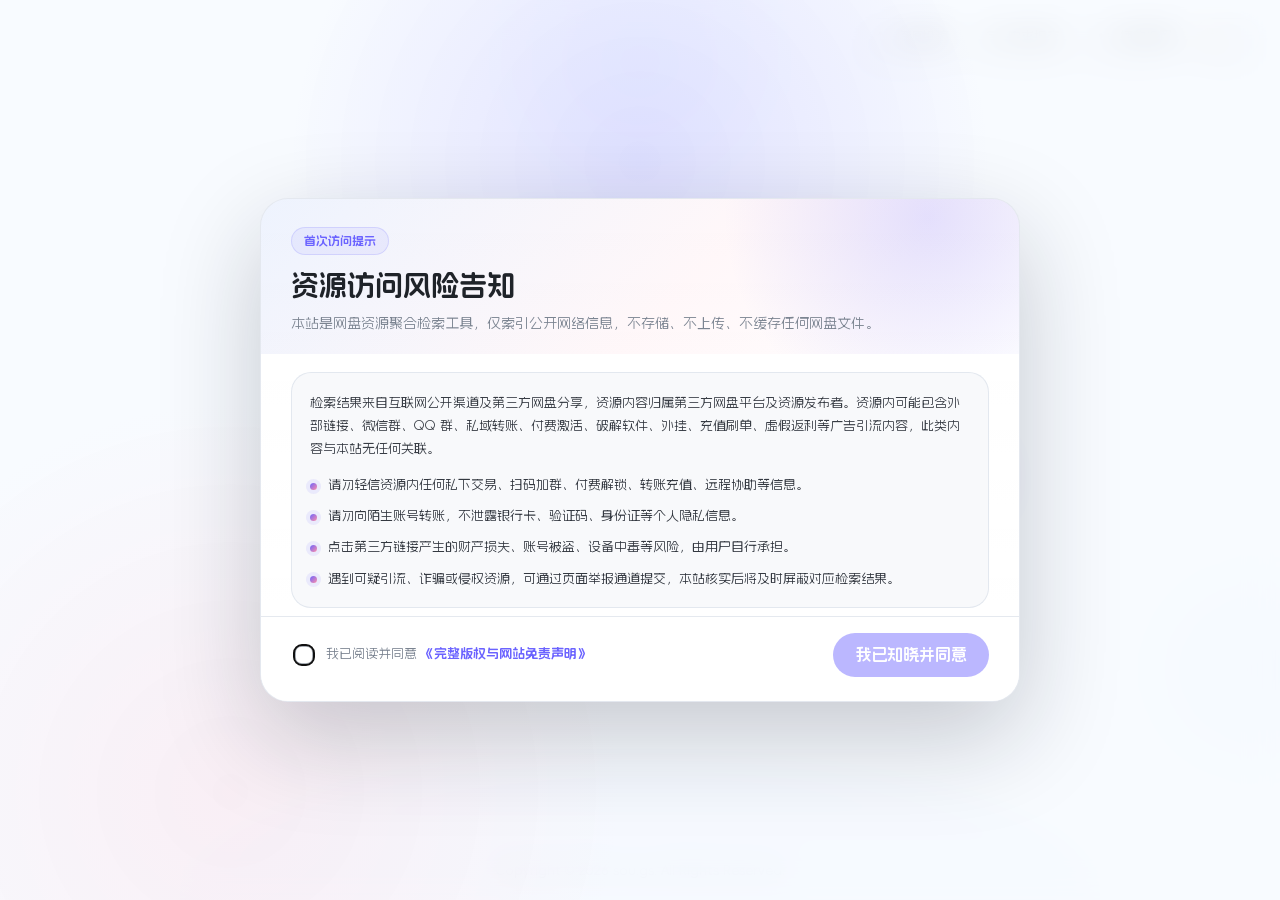
==== commit 2ed13885: "sou.gs mirror: clean snapshot (remove crawl junk, rebuild static paths)" ====
--- a/sou.gs/index.html
+++ b/sou.gs/index.html
@@ -4,15 +4,15 @@
   <meta charset="utf-8">
   <meta name="viewport" content="width=device-width, initial-scale=1">
   <meta name="color-scheme" content="icon-search-template">
-  <link rel="stylesheet" href="/themes/icon-search-template/assets/css/theme.css?v=20260701-check-transfer-fallback-r78">
+  <link rel="stylesheet" href="/sou.gs/themes/icon-search-template/assets/css/theme.css?v=20260701-check-transfer-fallback-r78">
   <title>小豆搜索 云存储工具与公开信息导航</title>
   <meta name="description" content="小豆搜索（sou.gs）是一个专注于云存储工具与公开信息导航的平台，致力于帮助用户更高效地了解和使用主流云盘服务。 平台支持主流云盘相关信息查询与使用指引，包括阿里云盘、夸克网盘、百度网盘、迅雷网盘、蓝奏云、天翼云盘等。 内容涵盖：文件管理技巧、数据备份方案、学习资料获取指引、电子书购买渠道说明、公开资料检索方法、办公">
   <meta name="keywords" content="小云搜索,yunso.net,阿里盘搜,云搜,网盘搜索,百度网盘搜索,百度云搜索,阿里云盘搜索,夸克云盘搜索,百度云盘,迅雷云盘,天翼云盘,彩和云盘,蓝奏云盘,网盘搜索引擎,网盘搜索神器">
   <meta name="robots" content="index,follow">
   <meta name="theme-id" content="icon-search-template">
-  <link rel="canonical" href="https://sou.gs/">
-  <link rel="icon" href="/themes/icon-search-template/assets/favicon.svg?v=20260701-check-transfer-fallback-r78" type="image/svg+xml">
-  <link rel="alternate icon" href="/themes/icon-search-template/assets/favicon.ico?v=20260701-check-transfer-fallback-r78" type="image/x-icon">
+  <link rel="canonical" href="/sou.gs/">
+  <link rel="icon" href="/sou.gs/themes/icon-search-template/assets/favicon.svg?v=20260701-check-transfer-fallback-r78" type="image/svg+xml">
+  <link rel="alternate icon" href="/sou.gs/themes/icon-search-template/assets/favicon.ico?v=20260701-check-transfer-fallback-r78" type="image/x-icon">
   <meta property="og:type" content="website">
   <meta property="og:title" content="小豆搜索 云存储工具与公开信息导航">
   <meta property="og:description" content="小豆搜索（sou.gs）是一个专注于云存储工具与公开信息导航的平台，致力于帮助用户更高效地了解和使用主流云盘服务。 平台支持主流云盘相关信息查询与使用指引，包括阿里云盘、夸克网盘、百度网盘、迅雷网盘、蓝奏云、天翼云盘等。 内容涵盖：文件管理技巧、数据备份方案、学习资料获取指引、电子书购买渠道说明、公开资料检索方法、办公">
@@ -21,9 +21,9 @@
   <meta name="twitter:card" content="summary">
   <meta name="twitter:title" content="小豆搜索 云存储工具与公开信息导航">
   <meta name="twitter:description" content="小豆搜索（sou.gs）是一个专注于云存储工具与公开信息导航的平台，致力于帮助用户更高效地了解和使用主流云盘服务。 平台支持主流云盘相关信息查询与使用指引，包括阿里云盘、夸克网盘、百度网盘、迅雷网盘、蓝奏云、天翼云盘等。 内容涵盖：文件管理技巧、数据备份方案、学习资料获取指引、电子书购买渠道说明、公开资料检索方法、办公">
-  <meta property="og:image" content="/themes/icon-search-template/assets/favicon.svg?v=20260701-check-transfer-fallback-r78">
-  <meta name="twitter:image" content="/themes/icon-search-template/assets/favicon.svg?v=20260701-check-transfer-fallback-r78">
-  <script type="application/ld+json">{"@context":"https://schema.org","@type":"WebSite","description":"小豆搜索（sou.gs）是一个专注于云存储工具与公开信息导航的平台，致力于帮助用户更高效地了解和使用主流云盘服务。 平台支持主流云盘相关信息查询与使用指引，包括阿里云盘、夸克网盘、百度网盘、迅雷网盘、蓝奏云、天翼云盘等。 内容涵盖：文件管理技巧、数据备份方案、学习资料获取指引、电子书购买渠道说明、公开资料检索方法、办公","name":"盘搜","potentialAction":{"@type":"SearchAction","query-input":"required name=search_term_string","target":"https://sou.gs/search/"},"url":"https://sou.gs"}</script>
+  <meta property="og:image" content="/sou.gs/themes/icon-search-template/assets/favicon.svg?v=20260701-check-transfer-fallback-r78">
+  <meta name="twitter:image" content="/sou.gs/themes/icon-search-template/assets/favicon.svg?v=20260701-check-transfer-fallback-r78">
+  <script type="application/ld+json">{"@context":"https://schema.org","@type":"WebSite","description":"小豆搜索（sou.gs）是一个专注于云存储工具与公开信息导航的平台，致力于帮助用户更高效地了解和使用主流云盘服务。 平台支持主流云盘相关信息查询与使用指引，包括阿里云盘、夸克网盘、百度网盘、迅雷网盘、蓝奏云、天翼云盘等。 内容涵盖：文件管理技巧、数据备份方案、学习资料获取指引、电子书购买渠道说明、公开资料检索方法、办公","name":"盘搜","potentialAction":{"@type":"SearchAction","query-input":"required name=search_term_string","target":"/sou.gs/search/"},"url":"/sou.gs/sou.gs"}</script>
 </head>
 <body>
   <div class="ambient" aria-hidden="true">
@@ -142,7 +142,7 @@
       </header>
       <form class="dialog-form" data-dialog-form="player">
         <label>解析接口名称<input name="parserName" type="text" placeholder="例如：本地默认接口" required></label>
-        <label class="dialog-form__wide">解析接口<input name="parserUrl" type="url" placeholder="https://example.com/?url=" required></label>
+        <label class="dialog-form__wide">解析接口<input name="parserUrl" type="url" placeholder="/sou.gs/example.com/?url=" required></label>
         <p class="dialog-note">此接口仅限于本地使用，不上传。</p>
         <p class="dialog-form__status" aria-live="polite"></p>
         <div class="dialog-actions">
@@ -258,37 +258,37 @@
   <main class="page">
     <section class="search-home" aria-labelledby="siteName">
       <h1 class="brand" id="siteName">
-  <img src="/themes/icon-search-template/assets/logo.png" alt="网站logo">
+  <img src="/sou.gs/themes/icon-search-template/assets/logo.png" alt="网站logo">
 </h1>
 
       <form class="search-frame" id="searchForm" autocomplete="off">
         <div class="engine-bar" role="tablist" aria-label="网盘类型">
           <button class="engine is-active" type="button" data-engine="all" aria-label="全部" title="全部" aria-pressed="true">
-            <img src="/themes/icon-search-template/assets/all-source-dark.svg?v=20260701-check-transfer-fallback-r78" alt="">
+            <img src="/sou.gs/themes/icon-search-template/assets/all-source-dark.svg?v=20260701-check-transfer-fallback-r78" alt="">
             <span>全部</span>
           </button>
           <button class="engine" type="button" data-engine="seed" aria-label="磁力" title="磁力" aria-pressed="false">
-            <img src="/themes/icon-search-template/assets/zhongzi-dark.svg?v=20260701-check-transfer-fallback-r78" alt="">
+            <img src="/sou.gs/themes/icon-search-template/assets/zhongzi-dark.svg?v=20260701-check-transfer-fallback-r78" alt="">
             <span>磁力</span>
           </button>
           <button class="engine" type="button" data-engine="quark" aria-label="夸克" title="夸克" aria-pressed="false">
-            <img src="/themes/icon-search-template/assets/kuake-dark.svg?v=20260701-check-transfer-fallback-r78" alt="">
+            <img src="/sou.gs/themes/icon-search-template/assets/kuake-dark.svg?v=20260701-check-transfer-fallback-r78" alt="">
             <span>夸克</span>
           </button>
           <button class="engine" type="button" data-engine="baidu" aria-label="百度" title="百度" aria-pressed="false">
-            <img src="/themes/icon-search-template/assets/icon_baiduwangpan-dark.svg?v=20260701-check-transfer-fallback-r78" alt="">
+            <img src="/sou.gs/themes/icon-search-template/assets/icon_baiduwangpan-dark.svg?v=20260701-check-transfer-fallback-r78" alt="">
             <span>百度</span>
           </button>
           <button class="engine" type="button" data-engine="xunlei" aria-label="迅雷" title="迅雷" aria-pressed="false">
-            <img src="/themes/icon-search-template/assets/xunlei1-dark.svg?v=20260701-check-transfer-fallback-r78" alt="">
+            <img src="/sou.gs/themes/icon-search-template/assets/xunlei1-dark.svg?v=20260701-check-transfer-fallback-r78" alt="">
             <span>迅雷</span>
           </button>
           <button class="engine" type="button" data-engine="uc" aria-label="UC" title="UC" aria-pressed="false">
-            <img src="/themes/icon-search-template/assets/changyonglogo31-dark.svg?v=20260701-check-transfer-fallback-r78" alt="">
+            <img src="/sou.gs/themes/icon-search-template/assets/changyonglogo31-dark.svg?v=20260701-check-transfer-fallback-r78" alt="">
             <span>UC</span>
           </button>
           <button class="engine" type="button" data-engine="play" aria-label="播放" title="播放" aria-pressed="false">
-            <img src="/themes/icon-search-template/assets/play-dark.svg?v=20260701-check-transfer-fallback-r78" alt="">
+            <img src="/sou.gs/themes/icon-search-template/assets/play-dark.svg?v=20260701-check-transfer-fallback-r78" alt="">
             <span>播放</span>
           </button>
         </div>
@@ -312,13 +312,13 @@
 
       <aside class="desktop-app-card" aria-label="小豆搜索桌面应用">
         <div class="desktop-app-card__main">
-          <img src="/themes/icon-search-template/assets/favicon.svg?v=20260701-check-transfer-fallback-r78" alt="" aria-hidden="true">
+          <img src="/sou.gs/themes/icon-search-template/assets/favicon.svg?v=20260701-check-transfer-fallback-r78" alt="" aria-hidden="true">
           <div>
             <strong>小豆搜索</strong>
             <p>桌面端极速聚合搜索，网盘资源一键直达。</p>
           </div>
         </div>
-        <a class="desktop-app-card__download" href="/themes/icon-search-template/assets/downloads/xiaodousou-setup.exe" download>
+        <a class="desktop-app-card__download" href="/sou.gs/themes/icon-search-template/assets/downloads/xiaodousou-setup.exe" download>
           <span>下载</span>
           <svg viewBox="0 0 24 24" aria-hidden="true">
             <path d="M12 3v11"></path>
@@ -334,14 +334,14 @@
     Copyright © 2026 sou.gs. All Rights Reserved.
   </footer>
 
-  <script src="/themes/icon-search-template/assets/js/search.js?v=20260701-check-transfer-fallback-r78"></script>
-  <script src="/themes/icon-search-template/assets/js/dialogs.js?v=20260701-check-transfer-fallback-r78"></script>
-  <script src="/themes/icon-search-template/thunder-torrent-bridge.js?v=20260701-check-transfer-fallback-r78"></script>
+  <script src="/sou.gs/themes/icon-search-template/assets/js/search.js?v=20260701-check-transfer-fallback-r78"></script>
+  <script src="/sou.gs/themes/icon-search-template/assets/js/dialogs.js?v=20260701-check-transfer-fallback-r78"></script>
+  <script src="/sou.gs/themes/icon-search-template/thunder-torrent-bridge.js?v=20260701-check-transfer-fallback-r78"></script>
 <script>
-window.__YD_CONTEXT = JSON.parse("{\"page\":{\"canonical\":\"https://sou.gs/\",\"file\":\"index.html\",\"kind\":\"index\"},\"request\":{\"host\":\"sou.gs\",\"path\":\"/\"},\"routes\":{\"detail\":\"/detail/\",\"detail_route\":\"/detail/\",\"enable_new_route\":true,\"route_suffix\":\".html\",\"search\":\"/search/\",\"search_route\":\"/search/\",\"search_route_custom\":false},\"search_config\":{\"check_concurrency\":8,\"hot_limit\":50,\"source_order\":[\"resource\",\"tg\",\"web\",\"submission\",\"torrent\"]},\"site\":{\"base_url\":\"https://sou.gs\",\"copyright\":\"\",\"current_domain\":\"sou.gs\",\"current_path\":\"/\",\"current_route_detail\":\"/detail/\",\"current_route_enabled\":true,\"current_route_search\":\"/search/\",\"current_route_suffix\":\".html\",\"current_url\":\"https://sou.gs/\",\"description\":\"小豆搜索（sou.gs）是一个专注于云存储工具与公开信息导航的平台，致力于帮助用户更高效地了解和使用主流云盘服务。  平台支持主流云盘相关信息查询与使用指引，包括阿里云盘、夸克网盘、百度网盘、迅雷网盘、蓝奏云、天翼云盘等。  内容涵盖：文件管理技巧、数据备份方案、学习资料获取指引、电子书购买渠道说明、公开资料检索方法、办公与效率工具推荐等。  用户只需输入关键词，即可获取相关平台功能说明、使用建议及公开信息索引，帮助更安全、规范地管理与查找云端内容。  本平台仅提供信息导航与技术交流服务，不存储、不上传任何文件内容。\",\"domain\":\"sou.gs\",\"domains\":\"sou.gs,www.sou.gs\",\"enable_custom_id\":true,\"host\":\"sou.gs\",\"icon\":\"/themes/icon-search-template/assets/favicon.svg?v\u003D20260701-check-transfer-fallback-r78\",\"id\":\"site-1780402834042\",\"identity\":{\"domain\":\"sou.gs\",\"random_id\":\"wDyM9aHx\",\"route_signature\":\"search|detail|.html\",\"site_id\":\"site-1780402834042\",\"theme\":\"icon-search-template\"},\"identity_code\":\"wDyM9aHx\",\"keywords\":\"小云搜索,yunso.net,阿里盘搜,云搜,网盘搜索,百度网盘搜索,百度云搜索,阿里云盘搜索,夸克云盘搜索,百度云盘,迅雷云盘,天翼云盘,彩和云盘,蓝奏云盘,网盘搜索引擎,网盘搜索神器,网盘资源搜索,资源搜索,资源分享,云盘资源搜索,阿里云盘资源搜索,迅雷云盘搜索,天翼云盘搜索,彩和云盘搜索,蓝奏云盘搜索\",\"logo\":\"/themes/icon-search-template/assets/logo.png\",\"name\":\"盘搜\",\"random_id\":\"wDyM9aHx\",\"random_id_charset\":\"大写+小写+数字\",\"random_id_enabled\":true,\"random_id_length\":8,\"robots_url\":\"https://sou.gs/robots.txt\",\"route_signature\":\"search|detail|.html\",\"routes\":{\"detail\":\"/detail/\",\"detail_route\":\"/detail/\",\"enable_new_route\":true,\"route_suffix\":\".html\",\"search\":\"/search/\",\"search_route\":\"/search/\",\"search_route_custom\":false},\"seo\":{\"canonical\":\"https://sou.gs/\",\"copyright\":\"\",\"description\":\"小豆搜索（sou.gs）是一个专注于云存储工具与公开信息导航的平台，致力于帮助用户更高效地了解和使用主流云盘服务。  平台支持主流云盘相关信息查询与使用指引，包括阿里云盘、夸克网盘、百度网盘、迅雷网盘、蓝奏云、天翼云盘等。  内容涵盖：文件管理技巧、数据备份方案、学习资料获取指引、电子书购买渠道说明、公开资料检索方法、办公与效率工具推荐等。  用户只需输入关键词，即可获取相关平台功能说明、使用建议及公开信息索引，帮助更安全、规范地管理与查找云端内容。  本平台仅提供信息导航与技术交流服务，不存储、不上传任何文件内容。\",\"icon\":\"/themes/icon-search-template/assets/favicon.svg?v\u003D20260701-check-transfer-fallback-r78\",\"keywords\":\"小云搜索,yunso.net,阿里盘搜,云搜,网盘搜索,百度网盘搜索,百度云搜索,阿里云盘搜索,夸克云盘搜索,百度云盘,迅雷云盘,天翼云盘,彩和云盘,蓝奏云盘,网盘搜索引擎,网盘搜索神器,网盘资源搜索,资源搜索,资源分享,云盘资源搜索,阿里云盘资源搜索,迅雷云盘搜索,天翼云盘搜索,彩和云盘搜索,蓝奏云盘搜索\",\"logo\":\"/themes/icon-search-template/assets/logo.png\",\"sitemap\":\"https://sou.gs/sitemap.xml\",\"title\":\"小豆搜索 云存储工具与公开信息导航\"},\"site_id\":\"site-1780402834042\",\"site_random_id\":\"wDyM9aHx\",\"sitemap_url\":\"https://sou.gs/sitemap.xml\",\"theme\":\"icon-search-template\",\"theme_base\":\"/themes/icon-search-template\",\"theme_id\":\"icon-search-template\",\"title\":\"小豆搜索 云存储工具与公开信息导航\",\"updated_at\":\"2026-06-19 10:43:24\"},\"theme\":{\"asset_version\":\"20260701-check-transfer-fallback-r78\",\"base_path\":\"/themes/icon-search-template\",\"id\":\"icon-search-template\",\"theme_id\":\"icon-search-template\"}}");
-window.__homePrefetch = JSON.parse("{\"payload\":{\"code\":0,\"data\":{\"blocked_count\":2384,\"categories\":[{\"created_at\":\"2026-04-28T23:13:45+08:00\",\"id\":\"cat-movie\",\"name\":\"电影\",\"sort\":10,\"status\":\"enabled\",\"updated_at\":\"2026-04-28T23:13:45+08:00\"},{\"created_at\":\"2026-04-28T23:13:55+08:00\",\"id\":\"cat-1777389235801558100\",\"name\":\"短剧\",\"sort\":10,\"status\":\"enabled\",\"updated_at\":\"2026-04-28T23:13:55+08:00\"},{\"created_at\":\"2026-04-28T23:13:45+08:00\",\"id\":\"cat-drama\",\"name\":\"剧集\",\"sort\":20,\"status\":\"enabled\",\"updated_at\":\"2026-04-28T23:13:45+08:00\"},{\"created_at\":\"2026-04-28T23:13:45+08:00\",\"id\":\"cat-variety\",\"name\":\"综艺\",\"sort\":30,\"status\":\"enabled\",\"updated_at\":\"2026-04-28T23:13:45+08:00\"},{\"created_at\":\"2026-04-29T03:18:21+08:00\",\"id\":\"cat-1777403901891495100\",\"name\":\"漫剧\",\"sort\":50,\"status\":\"enabled\",\"updated_at\":\"2026-04-29T03:18:21+08:00\"},{\"created_at\":\"2026-04-29T03:18:36+08:00\",\"id\":\"cat-1777403916988702800\",\"name\":\"动漫\",\"sort\":60,\"status\":\"enabled\",\"updated_at\":\"2026-04-29T03:18:36+08:00\"},{\"created_at\":\"2026-04-29T03:18:48+08:00\",\"id\":\"cat-1777403928614727300\",\"name\":\"软件\",\"sort\":70,\"status\":\"enabled\",\"updated_at\":\"2026-04-29T03:18:48+08:00\"},{\"created_at\":\"2026-04-29T03:18:57+08:00\",\"id\":\"cat-1777403937099191300\",\"name\":\"课程\",\"sort\":80,\"status\":\"enabled\",\"updated_at\":\"2026-04-29T03:18:57+08:00\"}],\"drives\":[{\"count\":0,\"name\":\"夸克网盘\",\"type\":\"quark\"},{\"count\":0,\"name\":\"百度网盘\",\"type\":\"baidu\"},{\"count\":0,\"name\":\"UC 网盘\",\"type\":\"uc\"},{\"count\":0,\"name\":\"迅雷网盘\",\"type\":\"xunlei\"}],\"hot_keywords\":[\"南部档案\",\"莫离\",\"爱情有烟火\",\"翘楚\",\"迷墙\",\"云岫渡\",\"云秀行\",\"低智商犯罪\",\"耀眼\",\"炽夏\",\"家业\",\"藏海传\",\"问心2\",\"野狗骨头\",\"人间有味\",\"逐玉\",\"大唐迷雾\",\"五个失踪的少年\",\"白日提灯\",\"长安的荔枝\",\"神墓年番\",\"丹道至尊\",\"火遮眼\",\"给阿嬷的情书\",\"消失的人\",\"蝴蝶楼·惊魂\",\"诺曼底72小时\",\"午夜车库\",\"玩具总动员5\",\"我看见两朵一样的云\",\"爱是愤怒\",\"四渡\",\"澎湖海战\",\"年会不能停2\",\"小黄人与大怪兽\",\"蜘蛛侠崭新之日\",\"流浪地球3\",\"南部档案全集在线观看\",\"莫离白鹿丞磊全集\",\"爱情有烟火檀健次王楚然\",\"云岫渡迪丽热巴\",\"低智商犯罪紫金陈\",\"火遮眼谢苗完整版\",\"2026新剧推荐\",\"民国悬疑电视剧\",\"古装权谋剧\",\"紫金陈悬疑改编作品\",\"高分国产剧2026\",\"甄嬛传\",\"灵魂摆渡\"],\"hot_searches\":[\"南部档案\",\"莫离\",\"爱情有烟火\",\"翘楚\",\"迷墙\",\"云岫渡\",\"云秀行\",\"低智商犯罪\",\"耀眼\",\"炽夏\",\"家业\",\"藏海传\",\"问心2\",\"野狗骨头\",\"人间有味\",\"逐玉\",\"大唐迷雾\",\"五个失踪的少年\",\"白日提灯\",\"长安的荔枝\",\"神墓年番\",\"丹道至尊\",\"火遮眼\",\"给阿嬷的情书\",\"消失的人\",\"蝴蝶楼·惊魂\",\"诺曼底72小时\",\"午夜车库\",\"玩具总动员5\",\"我看见两朵一样的云\",\"爱是愤怒\",\"四渡\",\"澎湖海战\",\"年会不能停2\",\"小黄人与大怪兽\",\"蜘蛛侠崭新之日\",\"流浪地球3\",\"南部档案全集在线观看\",\"莫离白鹿丞磊全集\",\"爱情有烟火檀健次王楚然\",\"云岫渡迪丽热巴\",\"低智商犯罪紫金陈\",\"火遮眼谢苗完整版\",\"2026新剧推荐\",\"民国悬疑电视剧\",\"古装权谋剧\",\"紫金陈悬疑改编作品\",\"高分国产剧2026\",\"甄嬛传\",\"灵魂摆渡\"],\"resource_categories\":[{\"created_at\":\"2026-04-28T23:13:45+08:00\",\"id\":\"cat-movie\",\"name\":\"电影\",\"sort\":10,\"status\":\"enabled\",\"updated_at\":\"2026-04-28T23:13:45+08:00\"},{\"created_at\":\"2026-04-28T23:13:55+08:00\",\"id\":\"cat-1777389235801558100\",\"name\":\"短剧\",\"sort\":10,\"status\":\"enabled\",\"updated_at\":\"2026-04-28T23:13:55+08:00\"},{\"created_at\":\"2026-04-28T23:13:45+08:00\",\"id\":\"cat-drama\",\"name\":\"剧集\",\"sort\":20,\"status\":\"enabled\",\"updated_at\":\"2026-04-28T23:13:45+08:00\"},{\"created_at\":\"2026-04-28T23:13:45+08:00\",\"id\":\"cat-variety\",\"name\":\"综艺\",\"sort\":30,\"status\":\"enabled\",\"updated_at\":\"2026-04-28T23:13:45+08:00\"},{\"created_at\":\"2026-04-29T03:18:21+08:00\",\"id\":\"cat-1777403901891495100\",\"name\":\"漫剧\",\"sort\":50,\"status\":\"enabled\",\"updated_at\":\"2026-04-29T03:18:21+08:00\"},{\"created_at\":\"2026-04-29T03:18:36+08:00\",\"id\":\"cat-1777403916988702800\",\"name\":\"动漫\",\"sort\":60,\"status\":\"enabled\",\"updated_at\":\"2026-04-29T03:18:36+08:00\"},{\"created_at\":\"2026-04-29T03:18:48+08:00\",\"id\":\"cat-1777403928614727300\",\"name\":\"软件\",\"sort\":70,\"status\":\"enabled\",\"updated_at\":\"2026-04-29T03:18:48+08:00\"},{\"created_at\":\"2026-04-29T03:18:57+08:00\",\"id\":\"cat-1777403937099191300\",\"name\":\"课程\",\"sort\":80,\"status\":\"enabled\",\"updated_at\":\"2026-04-29T03:18:57+08:00\"}],\"routes\":{\"detail\":\"/detail/\",\"detail_route\":\"/detail/\",\"enable_new_route\":true,\"route_suffix\":\".html\",\"search\":\"/search/\",\"search_route\":\"/search/\",\"search_route_custom\":false},\"search_config\":{\"check_concurrency\":8,\"hot_limit\":50,\"source_order\":[\"resource\",\"tg\",\"web\",\"submission\",\"torrent\"]},\"search_stats\":{\"month_count\":610719,\"today\":7358,\"today_count\":7358,\"total\":1655399,\"total_count\":1655399,\"week_count\":151846,\"yesterday_count\":21854},\"site\":{\"base_url\":\"https://sou.gs\",\"copyright\":\"\",\"current_domain\":\"sou.gs\",\"current_path\":\"/\",\"current_route_detail\":\"/detail/\",\"current_route_enabled\":true,\"current_route_search\":\"/search/\",\"current_route_suffix\":\".html\",\"current_url\":\"https://sou.gs/\",\"description\":\"小豆搜索（sou.gs）是一个专注于云存储工具与公开信息导航的平台，致力于帮助用户更高效地了解和使用主流云盘服务。  平台支持主流云盘相关信息查询与使用指引，包括阿里云盘、夸克网盘、百度网盘、迅雷网盘、蓝奏云、天翼云盘等。  内容涵盖：文件管理技巧、数据备份方案、学习资料获取指引、电子书购买渠道说明、公开资料检索方法、办公与效率工具推荐等。  用户只需输入关键词，即可获取相关平台功能说明、使用建议及公开信息索引，帮助更安全、规范地管理与查找云端内容。  本平台仅提供信息导航与技术交流服务，不存储、不上传任何文件内容。\",\"domain\":\"sou.gs\",\"domains\":\"sou.gs,www.sou.gs\",\"enable_custom_id\":true,\"host\":\"sou.gs\",\"icon\":\"/themes/icon-search-template/assets/favicon.svg?v\u003D20260701-check-transfer-fallback-r78\",\"id\":\"site-1780402834042\",\"identity\":{\"domain\":\"sou.gs\",\"random_id\":\"wDyM9aHx\",\"route_signature\":\"search|detail|.html\",\"site_id\":\"site-1780402834042\",\"theme\":\"icon-search-template\"},\"identity_code\":\"wDyM9aHx\",\"keywords\":\"小云搜索,yunso.net,阿里盘搜,云搜,网盘搜索,百度网盘搜索,百度云搜索,阿里云盘搜索,夸克云盘搜索,百度云盘,迅雷云盘,天翼云盘,彩和云盘,蓝奏云盘,网盘搜索引擎,网盘搜索神器,网盘资源搜索,资源搜索,资源分享,云盘资源搜索,阿里云盘资源搜索,迅雷云盘搜索,天翼云盘搜索,彩和云盘搜索,蓝奏云盘搜索\",\"logo\":\"/themes/icon-search-template/assets/logo.png\",\"name\":\"盘搜\",\"random_id\":\"wDyM9aHx\",\"random_id_charset\":\"大写+小写+数字\",\"random_id_enabled\":true,\"random_id_length\":8,\"robots_url\":\"https://sou.gs/robots.txt\",\"route_signature\":\"search|detail|.html\",\"routes\":{\"detail\":\"/detail/\",\"detail_route\":\"/detail/\",\"enable_new_route\":true,\"route_suffix\":\".html\",\"search\":\"/search/\",\"search_route\":\"/search/\",\"search_route_custom\":false},\"seo\":{\"canonical\":\"https://sou.gs/\",\"copyright\":\"\",\"description\":\"小豆搜索（sou.gs）是一个专注于云存储工具与公开信息导航的平台，致力于帮助用户更高效地了解和使用主流云盘服务。  平台支持主流云盘相关信息查询与使用指引，包括阿里云盘、夸克网盘、百度网盘、迅雷网盘、蓝奏云、天翼云盘等。  内容涵盖：文件管理技巧、数据备份方案、学习资料获取指引、电子书购买渠道说明、公开资料检索方法、办公与效率工具推荐等。  用户只需输入关键词，即可获取相关平台功能说明、使用建议及公开信息索引，帮助更安全、规范地管理与查找云端内容。  本平台仅提供信息导航与技术交流服务，不存储、不上传任何文件内容。\",\"icon\":\"/themes/icon-search-template/assets/favicon.svg?v\u003D20260701-check-transfer-fallback-r78\",\"keywords\":\"小云搜索,yunso.net,阿里盘搜,云搜,网盘搜索,百度网盘搜索,百度云搜索,阿里云盘搜索,夸克云盘搜索,百度云盘,迅雷云盘,天翼云盘,彩和云盘,蓝奏云盘,网盘搜索引擎,网盘搜索神器,网盘资源搜索,资源搜索,资源分享,云盘资源搜索,阿里云盘资源搜索,迅雷云盘搜索,天翼云盘搜索,彩和云盘搜索,蓝奏云盘搜索\",\"logo\":\"/themes/icon-search-template/assets/logo.png\",\"sitemap\":\"https://sou.gs/sitemap.xml\",\"title\":\"小豆搜索 云存储工具与公开信息导航\"},\"site_id\":\"site-1780402834042\",\"site_random_id\":\"wDyM9aHx\",\"sitemap_url\":\"https://sou.gs/sitemap.xml\",\"theme\":\"icon-search-template\",\"theme_base\":\"/themes/icon-search-template\",\"theme_id\":\"icon-search-template\",\"title\":\"小豆搜索 云存储工具与公开信息导航\",\"updated_at\":\"2026-06-19 10:43:24\"},\"source_order\":[\"resource\",\"tg\",\"web\",\"submission\",\"torrent\"],\"theme\":{\"asset_version\":\"20260701-check-transfer-fallback-r78\",\"base_path\":\"/themes/icon-search-template\",\"id\":\"icon-search-template\",\"theme_id\":\"icon-search-template\"}}},\"ts\":1786596381622}");
+window.__YD_CONTEXT = JSON.parse("{\"page\":{\"canonical\":\"/sou.gs/\",\"file\":\"index.html\",\"kind\":\"index\"},\"request\":{\"host\":\"sou.gs\",\"path\":\"/\"},\"routes\":{\"detail\":\"/sou.gs/detail/\",\"detail_route\":\"/sou.gs/detail/\",\"enable_new_route\":true,\"route_suffix\":\".html\",\"search\":\"/sou.gs/search/\",\"search_route\":\"/sou.gs/search/\",\"search_route_custom\":false},\"search_config\":{\"check_concurrency\":8,\"hot_limit\":50,\"source_order\":[\"resource\",\"tg\",\"web\",\"submission\",\"torrent\"]},\"site\":{\"base_url\":\"/sou.gs/sou.gs\",\"copyright\":\"\",\"current_domain\":\"sou.gs\",\"current_path\":\"/\",\"current_route_detail\":\"/sou.gs/detail/\",\"current_route_enabled\":true,\"current_route_search\":\"/sou.gs/search/\",\"current_route_suffix\":\".html\",\"current_url\":\"/sou.gs/\",\"description\":\"小豆搜索（sou.gs）是一个专注于云存储工具与公开信息导航的平台，致力于帮助用户更高效地了解和使用主流云盘服务。  平台支持主流云盘相关信息查询与使用指引，包括阿里云盘、夸克网盘、百度网盘、迅雷网盘、蓝奏云、天翼云盘等。  内容涵盖：文件管理技巧、数据备份方案、学习资料获取指引、电子书购买渠道说明、公开资料检索方法、办公与效率工具推荐等。  用户只需输入关键词，即可获取相关平台功能说明、使用建议及公开信息索引，帮助更安全、规范地管理与查找云端内容。  本平台仅提供信息导航与技术交流服务，不存储、不上传任何文件内容。\",\"domain\":\"sou.gs\",\"domains\":\"sou.gs,www.sou.gs\",\"enable_custom_id\":true,\"host\":\"sou.gs\",\"icon\":\"/sou.gs/themes/icon-search-template/assets/favicon.svg?v\u003D20260701-check-transfer-fallback-r78\",\"id\":\"site-1780402834042\",\"identity\":{\"domain\":\"sou.gs\",\"random_id\":\"wDyM9aHx\",\"route_signature\":\"search|detail|.html\",\"site_id\":\"site-1780402834042\",\"theme\":\"icon-search-template\"},\"identity_code\":\"wDyM9aHx\",\"keywords\":\"小云搜索,yunso.net,阿里盘搜,云搜,网盘搜索,百度网盘搜索,百度云搜索,阿里云盘搜索,夸克云盘搜索,百度云盘,迅雷云盘,天翼云盘,彩和云盘,蓝奏云盘,网盘搜索引擎,网盘搜索神器,网盘资源搜索,资源搜索,资源分享,云盘资源搜索,阿里云盘资源搜索,迅雷云盘搜索,天翼云盘搜索,彩和云盘搜索,蓝奏云盘搜索\",\"logo\":\"/sou.gs/themes/icon-search-template/assets/logo.png\",\"name\":\"盘搜\",\"random_id\":\"wDyM9aHx\",\"random_id_charset\":\"大写+小写+数字\",\"random_id_enabled\":true,\"random_id_length\":8,\"robots_url\":\"/sou.gs/robots.txt\",\"route_signature\":\"search|detail|.html\",\"routes\":{\"detail\":\"/sou.gs/detail/\",\"detail_route\":\"/sou.gs/detail/\",\"enable_new_route\":true,\"route_suffix\":\".html\",\"search\":\"/sou.gs/search/\",\"search_route\":\"/sou.gs/search/\",\"search_route_custom\":false},\"seo\":{\"canonical\":\"/sou.gs/\",\"copyright\":\"\",\"description\":\"小豆搜索（sou.gs）是一个专注于云存储工具与公开信息导航的平台，致力于帮助用户更高效地了解和使用主流云盘服务。  平台支持主流云盘相关信息查询与使用指引，包括阿里云盘、夸克网盘、百度网盘、迅雷网盘、蓝奏云、天翼云盘等。  内容涵盖：文件管理技巧、数据备份方案、学习资料获取指引、电子书购买渠道说明、公开资料检索方法、办公与效率工具推荐等。  用户只需输入关键词，即可获取相关平台功能说明、使用建议及公开信息索引，帮助更安全、规范地管理与查找云端内容。  本平台仅提供信息导航与技术交流服务，不存储、不上传任何文件内容。\",\"icon\":\"/sou.gs/themes/icon-search-template/assets/favicon.svg?v\u003D20260701-check-transfer-fallback-r78\",\"keywords\":\"小云搜索,yunso.net,阿里盘搜,云搜,网盘搜索,百度网盘搜索,百度云搜索,阿里云盘搜索,夸克云盘搜索,百度云盘,迅雷云盘,天翼云盘,彩和云盘,蓝奏云盘,网盘搜索引擎,网盘搜索神器,网盘资源搜索,资源搜索,资源分享,云盘资源搜索,阿里云盘资源搜索,迅雷云盘搜索,天翼云盘搜索,彩和云盘搜索,蓝奏云盘搜索\",\"logo\":\"/sou.gs/themes/icon-search-template/assets/logo.png\",\"sitemap\":\"/sou.gs/sitemap.xml\",\"title\":\"小豆搜索 云存储工具与公开信息导航\"},\"site_id\":\"site-1780402834042\",\"site_random_id\":\"wDyM9aHx\",\"sitemap_url\":\"/sou.gs/sitemap.xml\",\"theme\":\"icon-search-template\",\"theme_base\":\"/sou.gs/themes/icon-search-template\",\"theme_id\":\"icon-search-template\",\"title\":\"小豆搜索 云存储工具与公开信息导航\",\"updated_at\":\"2026-06-19 10:43:24\"},\"theme\":{\"asset_version\":\"20260701-check-transfer-fallback-r78\",\"base_path\":\"/sou.gs/themes/icon-search-template\",\"id\":\"icon-search-template\",\"theme_id\":\"icon-search-template\"}}");
+window.__homePrefetch = JSON.parse("{\"payload\":{\"code\":0,\"data\":{\"blocked_count\":2384,\"categories\":[{\"created_at\":\"2026-04-28T23:13:45+08:00\",\"id\":\"cat-movie\",\"name\":\"电影\",\"sort\":10,\"status\":\"enabled\",\"updated_at\":\"2026-04-28T23:13:45+08:00\"},{\"created_at\":\"2026-04-28T23:13:55+08:00\",\"id\":\"cat-1777389235801558100\",\"name\":\"短剧\",\"sort\":10,\"status\":\"enabled\",\"updated_at\":\"2026-04-28T23:13:55+08:00\"},{\"created_at\":\"2026-04-28T23:13:45+08:00\",\"id\":\"cat-drama\",\"name\":\"剧集\",\"sort\":20,\"status\":\"enabled\",\"updated_at\":\"2026-04-28T23:13:45+08:00\"},{\"created_at\":\"2026-04-28T23:13:45+08:00\",\"id\":\"cat-variety\",\"name\":\"综艺\",\"sort\":30,\"status\":\"enabled\",\"updated_at\":\"2026-04-28T23:13:45+08:00\"},{\"created_at\":\"2026-04-29T03:18:21+08:00\",\"id\":\"cat-1777403901891495100\",\"name\":\"漫剧\",\"sort\":50,\"status\":\"enabled\",\"updated_at\":\"2026-04-29T03:18:21+08:00\"},{\"created_at\":\"2026-04-29T03:18:36+08:00\",\"id\":\"cat-1777403916988702800\",\"name\":\"动漫\",\"sort\":60,\"status\":\"enabled\",\"updated_at\":\"2026-04-29T03:18:36+08:00\"},{\"created_at\":\"2026-04-29T03:18:48+08:00\",\"id\":\"cat-1777403928614727300\",\"name\":\"软件\",\"sort\":70,\"status\":\"enabled\",\"updated_at\":\"2026-04-29T03:18:48+08:00\"},{\"created_at\":\"2026-04-29T03:18:57+08:00\",\"id\":\"cat-1777403937099191300\",\"name\":\"课程\",\"sort\":80,\"status\":\"enabled\",\"updated_at\":\"2026-04-29T03:18:57+08:00\"}],\"drives\":[{\"count\":0,\"name\":\"夸克网盘\",\"type\":\"quark\"},{\"count\":0,\"name\":\"百度网盘\",\"type\":\"baidu\"},{\"count\":0,\"name\":\"UC 网盘\",\"type\":\"uc\"},{\"count\":0,\"name\":\"迅雷网盘\",\"type\":\"xunlei\"}],\"hot_keywords\":[\"南部档案\",\"莫离\",\"爱情有烟火\",\"翘楚\",\"迷墙\",\"云岫渡\",\"云秀行\",\"低智商犯罪\",\"耀眼\",\"炽夏\",\"家业\",\"藏海传\",\"问心2\",\"野狗骨头\",\"人间有味\",\"逐玉\",\"大唐迷雾\",\"五个失踪的少年\",\"白日提灯\",\"长安的荔枝\",\"神墓年番\",\"丹道至尊\",\"火遮眼\",\"给阿嬷的情书\",\"消失的人\",\"蝴蝶楼·惊魂\",\"诺曼底72小时\",\"午夜车库\",\"玩具总动员5\",\"我看见两朵一样的云\",\"爱是愤怒\",\"四渡\",\"澎湖海战\",\"年会不能停2\",\"小黄人与大怪兽\",\"蜘蛛侠崭新之日\",\"流浪地球3\",\"南部档案全集在线观看\",\"莫离白鹿丞磊全集\",\"爱情有烟火檀健次王楚然\",\"云岫渡迪丽热巴\",\"低智商犯罪紫金陈\",\"火遮眼谢苗完整版\",\"2026新剧推荐\",\"民国悬疑电视剧\",\"古装权谋剧\",\"紫金陈悬疑改编作品\",\"高分国产剧2026\",\"甄嬛传\",\"灵魂摆渡\"],\"hot_searches\":[\"南部档案\",\"莫离\",\"爱情有烟火\",\"翘楚\",\"迷墙\",\"云岫渡\",\"云秀行\",\"低智商犯罪\",\"耀眼\",\"炽夏\",\"家业\",\"藏海传\",\"问心2\",\"野狗骨头\",\"人间有味\",\"逐玉\",\"大唐迷雾\",\"五个失踪的少年\",\"白日提灯\",\"长安的荔枝\",\"神墓年番\",\"丹道至尊\",\"火遮眼\",\"给阿嬷的情书\",\"消失的人\",\"蝴蝶楼·惊魂\",\"诺曼底72小时\",\"午夜车库\",\"玩具总动员5\",\"我看见两朵一样的云\",\"爱是愤怒\",\"四渡\",\"澎湖海战\",\"年会不能停2\",\"小黄人与大怪兽\",\"蜘蛛侠崭新之日\",\"流浪地球3\",\"南部档案全集在线观看\",\"莫离白鹿丞磊全集\",\"爱情有烟火檀健次王楚然\",\"云岫渡迪丽热巴\",\"低智商犯罪紫金陈\",\"火遮眼谢苗完整版\",\"2026新剧推荐\",\"民国悬疑电视剧\",\"古装权谋剧\",\"紫金陈悬疑改编作品\",\"高分国产剧2026\",\"甄嬛传\",\"灵魂摆渡\"],\"resource_categories\":[{\"created_at\":\"2026-04-28T23:13:45+08:00\",\"id\":\"cat-movie\",\"name\":\"电影\",\"sort\":10,\"status\":\"enabled\",\"updated_at\":\"2026-04-28T23:13:45+08:00\"},{\"created_at\":\"2026-04-28T23:13:55+08:00\",\"id\":\"cat-1777389235801558100\",\"name\":\"短剧\",\"sort\":10,\"status\":\"enabled\",\"updated_at\":\"2026-04-28T23:13:55+08:00\"},{\"created_at\":\"2026-04-28T23:13:45+08:00\",\"id\":\"cat-drama\",\"name\":\"剧集\",\"sort\":20,\"status\":\"enabled\",\"updated_at\":\"2026-04-28T23:13:45+08:00\"},{\"created_at\":\"2026-04-28T23:13:45+08:00\",\"id\":\"cat-variety\",\"name\":\"综艺\",\"sort\":30,\"status\":\"enabled\",\"updated_at\":\"2026-04-28T23:13:45+08:00\"},{\"created_at\":\"2026-04-29T03:18:21+08:00\",\"id\":\"cat-1777403901891495100\",\"name\":\"漫剧\",\"sort\":50,\"status\":\"enabled\",\"updated_at\":\"2026-04-29T03:18:21+08:00\"},{\"created_at\":\"2026-04-29T03:18:36+08:00\",\"id\":\"cat-1777403916988702800\",\"name\":\"动漫\",\"sort\":60,\"status\":\"enabled\",\"updated_at\":\"2026-04-29T03:18:36+08:00\"},{\"created_at\":\"2026-04-29T03:18:48+08:00\",\"id\":\"cat-1777403928614727300\",\"name\":\"软件\",\"sort\":70,\"status\":\"enabled\",\"updated_at\":\"2026-04-29T03:18:48+08:00\"},{\"created_at\":\"2026-04-29T03:18:57+08:00\",\"id\":\"cat-1777403937099191300\",\"name\":\"课程\",\"sort\":80,\"status\":\"enabled\",\"updated_at\":\"2026-04-29T03:18:57+08:00\"}],\"routes\":{\"detail\":\"/sou.gs/detail/\",\"detail_route\":\"/sou.gs/detail/\",\"enable_new_route\":true,\"route_suffix\":\".html\",\"search\":\"/sou.gs/search/\",\"search_route\":\"/sou.gs/search/\",\"search_route_custom\":false},\"search_config\":{\"check_concurrency\":8,\"hot_limit\":50,\"source_order\":[\"resource\",\"tg\",\"web\",\"submission\",\"torrent\"]},\"search_stats\":{\"month_count\":610719,\"today\":7358,\"today_count\":7358,\"total\":1655399,\"total_count\":1655399,\"week_count\":151846,\"yesterday_count\":21854},\"site\":{\"base_url\":\"/sou.gs/sou.gs\",\"copyright\":\"\",\"current_domain\":\"sou.gs\",\"current_path\":\"/\",\"current_route_detail\":\"/sou.gs/detail/\",\"current_route_enabled\":true,\"current_route_search\":\"/sou.gs/search/\",\"current_route_suffix\":\".html\",\"current_url\":\"/sou.gs/\",\"description\":\"小豆搜索（sou.gs）是一个专注于云存储工具与公开信息导航的平台，致力于帮助用户更高效地了解和使用主流云盘服务。  平台支持主流云盘相关信息查询与使用指引，包括阿里云盘、夸克网盘、百度网盘、迅雷网盘、蓝奏云、天翼云盘等。  内容涵盖：文件管理技巧、数据备份方案、学习资料获取指引、电子书购买渠道说明、公开资料检索方法、办公与效率工具推荐等。  用户只需输入关键词，即可获取相关平台功能说明、使用建议及公开信息索引，帮助更安全、规范地管理与查找云端内容。  本平台仅提供信息导航与技术交流服务，不存储、不上传任何文件内容。\",\"domain\":\"sou.gs\",\"domains\":\"sou.gs,www.sou.gs\",\"enable_custom_id\":true,\"host\":\"sou.gs\",\"icon\":\"/sou.gs/themes/icon-search-template/assets/favicon.svg?v\u003D20260701-check-transfer-fallback-r78\",\"id\":\"site-1780402834042\",\"identity\":{\"domain\":\"sou.gs\",\"random_id\":\"wDyM9aHx\",\"route_signature\":\"search|detail|.html\",\"site_id\":\"site-1780402834042\",\"theme\":\"icon-search-template\"},\"identity_code\":\"wDyM9aHx\",\"keywords\":\"小云搜索,yunso.net,阿里盘搜,云搜,网盘搜索,百度网盘搜索,百度云搜索,阿里云盘搜索,夸克云盘搜索,百度云盘,迅雷云盘,天翼云盘,彩和云盘,蓝奏云盘,网盘搜索引擎,网盘搜索神器,网盘资源搜索,资源搜索,资源分享,云盘资源搜索,阿里云盘资源搜索,迅雷云盘搜索,天翼云盘搜索,彩和云盘搜索,蓝奏云盘搜索\",\"logo\":\"/sou.gs/themes/icon-search-template/assets/logo.png\",\"name\":\"盘搜\",\"random_id\":\"wDyM9aHx\",\"random_id_charset\":\"大写+小写+数字\",\"random_id_enabled\":true,\"random_id_length\":8,\"robots_url\":\"/sou.gs/robots.txt\",\"route_signature\":\"search|detail|.html\",\"routes\":{\"detail\":\"/sou.gs/detail/\",\"detail_route\":\"/sou.gs/detail/\",\"enable_new_route\":true,\"route_suffix\":\".html\",\"search\":\"/sou.gs/search/\",\"search_route\":\"/sou.gs/search/\",\"search_route_custom\":false},\"seo\":{\"canonical\":\"/sou.gs/\",\"copyright\":\"\",\"description\":\"小豆搜索（sou.gs）是一个专注于云存储工具与公开信息导航的平台，致力于帮助用户更高效地了解和使用主流云盘服务。  平台支持主流云盘相关信息查询与使用指引，包括阿里云盘、夸克网盘、百度网盘、迅雷网盘、蓝奏云、天翼云盘等。  内容涵盖：文件管理技巧、数据备份方案、学习资料获取指引、电子书购买渠道说明、公开资料检索方法、办公与效率工具推荐等。  用户只需输入关键词，即可获取相关平台功能说明、使用建议及公开信息索引，帮助更安全、规范地管理与查找云端内容。  本平台仅提供信息导航与技术交流服务，不存储、不上传任何文件内容。\",\"icon\":\"/sou.gs/themes/icon-search-template/assets/favicon.svg?v\u003D20260701-check-transfer-fallback-r78\",\"keywords\":\"小云搜索,yunso.net,阿里盘搜,云搜,网盘搜索,百度网盘搜索,百度云搜索,阿里云盘搜索,夸克云盘搜索,百度云盘,迅雷云盘,天翼云盘,彩和云盘,蓝奏云盘,网盘搜索引擎,网盘搜索神器,网盘资源搜索,资源搜索,资源分享,云盘资源搜索,阿里云盘资源搜索,迅雷云盘搜索,天翼云盘搜索,彩和云盘搜索,蓝奏云盘搜索\",\"logo\":\"/sou.gs/themes/icon-search-template/assets/logo.png\",\"sitemap\":\"/sou.gs/sitemap.xml\",\"title\":\"小豆搜索 云存储工具与公开信息导航\"},\"site_id\":\"site-1780402834042\",\"site_random_id\":\"wDyM9aHx\",\"sitemap_url\":\"/sou.gs/sitemap.xml\",\"theme\":\"icon-search-template\",\"theme_base\":\"/sou.gs/themes/icon-search-template\",\"theme_id\":\"icon-search-template\",\"title\":\"小豆搜索 云存储工具与公开信息导航\",\"updated_at\":\"2026-06-19 10:43:24\"},\"source_order\":[\"resource\",\"tg\",\"web\",\"submission\",\"torrent\"],\"theme\":{\"asset_version\":\"20260701-check-transfer-fallback-r78\",\"base_path\":\"/sou.gs/themes/icon-search-template\",\"id\":\"icon-search-template\",\"theme_id\":\"icon-search-template\"}}},\"ts\":1786596381622}");
 window.__ydTheme = window.__YD_CONTEXT.theme || {};
-window.__ydThemeBase = window.__ydTheme.base_path || "/themes/icon-search-template";
+window.__ydThemeBase = window.__ydTheme.base_path || "/sou.gs/themes/icon-search-template";
 window.__siteRoutes = window.__YD_CONTEXT.routes || {};
 window.KnifeSearch = window.KnifeSearch || {};
 window.KnifeSearch.theme = window.__ydTheme.id || "icon-search-template";
--- a/sou.gs/themes/icon-search-template/assets/css/theme.css
+++ b/sou.gs/themes/icon-search-template/assets/css/theme.css
@@ -0,0 +1,1715 @@
+@font-face {
+  font-family: "SouFangYuan";
+  src: url("../Font/AlimamaFangYuanTiVF-Thin.woff2") format("woff2");
+  font-weight: 400 700;
+  font-style: normal;
+  font-display: swap;
+}
+
+:root {
+  --bg: #ffffff;
+  --ink: #1f2329;
+  --muted: #7b8491;
+  --panel: #ffffff;
+  --line: #dfe4ec;
+  --tab-soft: #f5f7fa;
+  --blue: #2268f2;
+  --brand-action: #6b63ff;
+  --brand-action-hover: #5b52ee;
+  --brand-action-shadow: rgba(107, 99, 255, .28);
+  --blue-soft: #eaf2ff;
+  --shadow: 0 16px 46px rgba(19, 24, 35, .1);
+  --shadow-focus: 0 18px 58px rgba(34, 104, 242, .15);
+  --action-bg: rgba(255, 255, 255, .78);
+  --action-hover: #f4f7fb;
+}
+
+[data-theme="dark"] {
+  --bg: #11141a;
+  --ink: #eef2f7;
+  --muted: #9aa4b2;
+  --panel: #171b23;
+  --line: #2b3340;
+  --tab-soft: #202633;
+  --blue: #4f8cff;
+  --brand-action: #6b63ff;
+  --brand-action-hover: #7a72ff;
+  --brand-action-shadow: rgba(107, 99, 255, .34);
+  --blue-soft: #172744;
+  --shadow: 0 16px 46px rgba(0, 0, 0, .28);
+  --shadow-focus: 0 18px 58px rgba(79, 140, 255, .2);
+  --action-bg: rgba(23, 27, 35, .82);
+  --action-hover: #202633;
+}
+
+* {
+  box-sizing: border-box;
+}
+
+html,
+body {
+  min-height: 100%;
+}
+
+body {
+  margin: 0;
+  color: var(--ink);
+  background: var(--bg);
+  font-family: "SouFangYuan", "PingFang SC", "Microsoft YaHei", "Segoe UI", Arial, sans-serif;
+  transition: background .28s ease, color .28s ease;
+  overflow-x: hidden;
+}
+
+button,
+input {
+  font: inherit;
+}
+
+.ambient {
+  position: fixed;
+  inset: 0;
+  z-index: -1;
+  pointer-events: none;
+  overflow: hidden;
+}
+
+.ambient__halo {
+  position: absolute;
+  display: block;
+  border-radius: 999px;
+  filter: blur(16px);
+  opacity: .72;
+}
+
+.ambient__halo--one {
+  width: 360px;
+  height: 360px;
+  left: 50%;
+  top: -120px;
+  transform: translateX(-50%);
+  background: radial-gradient(circle, rgba(34, 104, 242, .16), rgba(34, 104, 242, 0) 68%);
+}
+
+.ambient__halo--two {
+  width: 300px;
+  height: 300px;
+  right: -120px;
+  bottom: 80px;
+  background: radial-gradient(circle, rgba(86, 157, 255, .12), rgba(86, 157, 255, 0) 70%);
+}
+
+.ambient__arc {
+  position: absolute;
+  left: 50%;
+  top: 72px;
+  width: min(760px, 86vw);
+  height: 210px;
+  transform: translateX(-50%);
+  border: 1px solid rgba(34, 104, 242, .08);
+  border-bottom: 0;
+  border-radius: 999px 999px 0 0;
+  opacity: .9;
+}
+
+.ambient__plate {
+  position: absolute;
+  left: 50%;
+  bottom: -120px;
+  width: min(920px, 92vw);
+  height: 260px;
+  transform: translateX(-50%);
+  border-radius: 50% 50% 0 0;
+  background: linear-gradient(180deg, rgba(34, 104, 242, .07), rgba(34, 104, 242, 0));
+}
+
+[data-theme="dark"] .ambient__halo--one {
+  background: radial-gradient(circle, rgba(79, 140, 255, .2), rgba(79, 140, 255, 0) 68%);
+}
+
+[data-theme="dark"] .ambient__halo--two {
+  background: radial-gradient(circle, rgba(105, 180, 255, .13), rgba(105, 180, 255, 0) 70%);
+}
+
+[data-theme="dark"] .ambient__arc {
+  border-color: rgba(105, 180, 255, .1);
+}
+
+[data-theme="dark"] .ambient__plate {
+  background: linear-gradient(180deg, rgba(79, 140, 255, .1), rgba(79, 140, 255, 0));
+}
+
+.quick-actions {
+  position: fixed;
+  top: 18px;
+  right: 20px;
+  z-index: 20;
+  display: flex;
+  align-items: center;
+  gap: 8px;
+}
+
+.quick-action,
+.theme-toggle {
+  height: 38px;
+  border: 1px solid var(--line);
+  border-radius: 999px;
+  color: var(--ink);
+  background: var(--action-bg);
+  backdrop-filter: blur(14px);
+  box-shadow: 0 10px 24px rgba(19, 24, 35, .08);
+  transition: transform .18s ease, background .18s ease, border-color .18s ease, box-shadow .18s ease, color .18s ease;
+}
+
+.quick-action {
+  padding: 0 13px;
+  display: inline-flex;
+  align-items: center;
+  gap: 7px;
+  text-decoration: none;
+  font-size: 13px;
+  font-weight: 560;
+  white-space: nowrap;
+}
+
+.quick-action svg,
+.theme-toggle svg {
+  width: 17px;
+  height: 17px;
+  fill: none;
+  stroke: currentColor;
+  stroke-width: 2;
+  stroke-linecap: round;
+  stroke-linejoin: round;
+}
+
+.quick-action:hover,
+.theme-toggle:hover {
+  background: var(--action-hover);
+  border-color: rgba(34, 104, 242, .3);
+  box-shadow: 0 14px 30px rgba(19, 24, 35, .12);
+  transform: translateY(-2px);
+}
+
+.quick-action:active,
+.theme-toggle:active {
+  transform: translateY(0) scale(.98);
+}
+
+.theme-toggle {
+  width: 66px;
+  padding: 3px;
+  cursor: pointer;
+}
+
+.theme-toggle__track {
+  position: relative;
+  width: 100%;
+  height: 30px;
+  display: block;
+  border-radius: 999px;
+  background: var(--tab-soft);
+}
+
+.theme-toggle__track::before {
+  content: "";
+  position: absolute;
+  top: 3px;
+  left: 3px;
+  width: 24px;
+  height: 24px;
+  border-radius: 50%;
+  background: #fff;
+  box-shadow: 0 4px 10px rgba(19, 24, 35, .18);
+  transition: transform .24s cubic-bezier(.2, .8, .2, 1), background .24s ease;
+}
+
+.theme-toggle__sun,
+.theme-toggle__moon {
+  position: absolute;
+  top: 6px;
+  z-index: 1;
+  transition: opacity .2s ease, transform .24s ease;
+}
+
+.theme-toggle__sun {
+  left: 6px;
+  color: #e8a100;
+  opacity: 1;
+}
+
+.theme-toggle__moon {
+  right: 6px;
+  color: #7f8ca3;
+  opacity: .42;
+}
+
+[data-theme="dark"] .theme-toggle__track::before {
+  transform: translateX(28px);
+  background: #243045;
+}
+
+[data-theme="dark"] .theme-toggle__sun {
+  opacity: .4;
+  transform: rotate(-25deg);
+}
+
+[data-theme="dark"] .theme-toggle__moon {
+  color: #d8e7ff;
+  opacity: 1;
+  transform: rotate(-8deg);
+}
+
+.page {
+  min-height: calc(100vh - 48px);
+  display: grid;
+  justify-items: center;
+  align-items: start;
+  padding: 24vh 22px 24px;
+}
+
+.search-home {
+  width: min(860px, 100%);
+  margin-top: 0;
+  display: grid;
+  justify-items: center;
+  animation: enter .42s cubic-bezier(.2, .8, .2, 1) both;
+}
+
+.brand {
+  margin: 0 0 36px;
+  color: var(--ink);
+  font-size: 92px;
+  line-height: 1;
+  font-weight: 650;
+  letter-spacing: 0;
+}
+
+.brand img {
+  display: block;
+  width: clamp(260px, 42vw, 430px);
+  max-width: calc(100vw - 44px);
+  height: auto;
+}
+
+.search-frame {
+  width: min(720px, 100%);
+  padding: 0;
+  display: grid;
+  grid-template-columns: minmax(0, 1fr) auto;
+  grid-template-areas:
+    "engines engines"
+    "input submit";
+  gap: 0;
+  border: 0;
+  border-radius: 0;
+  background: transparent;
+  box-shadow: none;
+  transition: box-shadow .18s ease, border-color .18s ease, transform .18s ease;
+}
+
+.search-frame:hover,
+.search-frame:focus-within {
+  box-shadow: none;
+}
+
+.search-frame.is-invalid {
+  animation: shake .28s ease both;
+}
+
+.search-frame.is-submitting .submit {
+  animation: submit-press .28s ease both;
+}
+
+.engine-bar {
+  grid-area: engines;
+  justify-self: start;
+  height: 62px;
+  min-width: 0;
+  max-width: min(438px, calc(100vw - 48px));
+  padding: 0 8px;
+  display: flex;
+  align-items: center;
+  justify-content: center;
+  gap: 6px;
+  border: 0;
+  border-radius: 0;
+  background: transparent;
+  box-shadow: none;
+  position: relative;
+  z-index: 2;
+  margin-bottom: -1px;
+  margin-left: 18px;
+  overflow-x: auto;
+  scrollbar-width: none;
+}
+
+.engine-bar::-webkit-scrollbar {
+  display: none;
+}
+
+.engine {
+  width: 58px;
+  height: 60px;
+  padding: 0;
+  border: 0;
+  border-radius: 16px 16px 0 0;
+  background: transparent;
+  display: grid;
+  grid-template-rows: 22px 15px;
+  place-items: center;
+  align-content: center;
+  gap: 5px;
+  cursor: pointer;
+  opacity: .62;
+  transition: background .16s ease, opacity .16s ease, transform .16s ease, box-shadow .16s ease;
+}
+
+.engine:hover {
+  background: var(--tab-soft);
+  opacity: .9;
+  transform: translateY(-2px);
+}
+
+.engine.is-active {
+  width: 64px;
+  height: 64px;
+  background: var(--panel);
+  border: 1px solid var(--line);
+  border-bottom-color: var(--panel);
+  box-shadow: 0 -8px 24px rgba(19, 24, 35, .07);
+  opacity: 1;
+  transform: translateY(1px);
+}
+
+.engine img {
+  width: 20px;
+  height: 20px;
+  display: block;
+}
+
+[data-theme="dark"] .engine img {
+  filter: invert(1) brightness(1.55);
+}
+
+[data-theme="dark"] .engine.is-active img {
+  filter: invert(1) brightness(1.9);
+}
+
+.engine span {
+  color: #67717f;
+  font-size: 12px;
+  line-height: 1;
+  font-weight: 520;
+  white-space: nowrap;
+}
+
+.engine.is-active span {
+  color: #1f2329;
+}
+
+[data-theme="dark"] .engine {
+  opacity: .78;
+}
+
+[data-theme="dark"] .engine:hover {
+  background: #242b38;
+  opacity: 1;
+}
+
+[data-theme="dark"] .engine span {
+  color: #b8c2d1;
+}
+
+[data-theme="dark"] .engine.is-active {
+  background: #202838;
+  border-color: #3a4658;
+  border-bottom-color: var(--panel);
+  box-shadow: 0 -8px 24px rgba(0, 0, 0, .22), inset 0 0 0 1px rgba(79, 140, 255, .24);
+  opacity: 1;
+}
+
+[data-theme="dark"] .engine.is-active span {
+  color: #f3f7ff;
+}
+
+.input-wrap {
+  grid-area: input;
+  min-width: 0;
+  height: 64px;
+  padding-left: 20px;
+  display: grid;
+  grid-template-columns: auto minmax(0, 1fr);
+  gap: 12px;
+  align-items: center;
+  border: 1px solid var(--line);
+  border-right: 0;
+  border-radius: 24px 0 0 24px;
+  background: var(--panel);
+  box-shadow: var(--shadow);
+  transition: border-color .18s ease, box-shadow .18s ease;
+  margin-top: -1px;
+}
+
+.input-wrap__icon {
+  width: 20px;
+  height: 20px;
+  fill: none;
+  stroke: #8b94a3;
+  stroke-width: 2;
+  stroke-linecap: round;
+  stroke-linejoin: round;
+}
+
+.input-wrap input {
+  width: 100%;
+  min-width: 0;
+  height: 62px;
+  padding: 0;
+  border: 0;
+  outline: 0;
+  color: var(--ink);
+  background: transparent;
+  font-size: 17px;
+  font-weight: 470;
+}
+
+.input-wrap input::placeholder {
+  color: var(--muted);
+}
+
+.submit {
+  grid-area: submit;
+  min-width: 116px;
+  padding: 0 22px;
+  border: 0;
+  border-radius: 0 24px 24px 0;
+  color: #fff;
+  background: var(--brand-action);
+  display: inline-grid;
+  grid-auto-flow: column;
+  align-items: center;
+  justify-content: center;
+  gap: 8px;
+  font-size: 15px;
+  font-weight: 620;
+  cursor: pointer;
+  transition: background .16s ease, transform .16s ease, box-shadow .16s ease;
+  margin-top: -1px;
+  box-shadow: var(--shadow);
+}
+
+.search-frame:hover .input-wrap,
+.search-frame:focus-within .input-wrap {
+  border-color: rgba(34, 104, 242, .34);
+  box-shadow: var(--shadow-focus);
+}
+
+.submit:hover {
+  background: var(--brand-action-hover);
+  transform: translateY(-1px);
+  box-shadow: 0 12px 28px var(--brand-action-shadow);
+}
+
+.submit svg {
+  width: 19px;
+  height: 19px;
+  fill: none;
+  stroke: currentColor;
+  stroke-width: 2;
+  stroke-linecap: round;
+  stroke-linejoin: round;
+}
+
+.desktop-app-card {
+  width: min(400px, calc(100% - 44px));
+  min-height: 54px;
+  margin: 22px auto 0;
+  padding: 9px 12px 9px 14px;
+  display: flex;
+  align-items: center;
+  justify-content: space-between;
+  gap: 16px;
+  border: 1px solid rgba(107, 99, 255, .12);
+  border-radius: 16px;
+  background: rgba(255, 255, 255, .88);
+  box-shadow: 0 16px 42px rgba(31, 45, 61, .08);
+  backdrop-filter: blur(14px);
+}
+
+.desktop-app-card__main {
+  min-width: 0;
+  display: flex;
+  align-items: center;
+  gap: 10px;
+}
+
+.desktop-app-card__main img {
+  width: 30px;
+  height: 30px;
+  flex: 0 0 auto;
+  border-radius: 10px;
+  box-shadow: 0 8px 18px rgba(107, 99, 255, .18);
+}
+
+.desktop-app-card__main strong {
+  display: block;
+  color: var(--ink);
+  font-size: 13px;
+  line-height: 1.2;
+  font-weight: 700;
+}
+
+.desktop-app-card__main p {
+  max-width: 230px;
+  margin: 2px 0 0;
+  color: var(--muted);
+  font-size: 12px;
+  line-height: 1.35;
+  white-space: nowrap;
+  overflow: hidden;
+  text-overflow: ellipsis;
+}
+
+.desktop-app-card__download {
+  height: 34px;
+  padding: 0 12px;
+  flex: 0 0 auto;
+  display: inline-flex;
+  align-items: center;
+  justify-content: center;
+  gap: 6px;
+  border: 1px solid rgba(107, 99, 255, .32);
+  border-radius: 10px;
+  color: var(--brand-action);
+  background: rgba(107, 99, 255, .05);
+  text-decoration: none;
+  font-size: 13px;
+  font-weight: 650;
+  transition: background .16s ease, color .16s ease, transform .16s ease, box-shadow .16s ease;
+}
+
+.desktop-app-card__download:hover {
+  color: #fff;
+  background: var(--brand-action);
+  transform: translateY(-1px);
+  box-shadow: 0 10px 24px var(--brand-action-shadow);
+}
+
+.desktop-app-card__download svg {
+  width: 15px;
+  height: 15px;
+  fill: none;
+  stroke: currentColor;
+  stroke-width: 2;
+  stroke-linecap: round;
+  stroke-linejoin: round;
+}
+
+[data-theme="dark"] .desktop-app-card {
+  border-color: rgba(107, 99, 255, .22);
+  background: rgba(23, 27, 35, .86);
+  box-shadow: 0 16px 42px rgba(0, 0, 0, .2);
+}
+
+.dialog-root {
+  position: fixed;
+  inset: 0;
+  z-index: 60;
+  display: grid;
+  place-items: center;
+  padding: 24px;
+}
+
+.dialog-root[hidden] {
+  display: none;
+}
+
+.home-player-root {
+  position: fixed;
+  inset: 0;
+  z-index: 70;
+  display: grid;
+  place-items: center;
+  padding: 48px;
+}
+
+.home-player-root[hidden] {
+  display: none;
+}
+
+.home-player-backdrop {
+  position: absolute;
+  inset: 0;
+  background:
+    radial-gradient(circle at 50% 20%, rgba(107, 99, 255, .18), transparent 34%),
+    rgba(11, 16, 25, .58);
+  backdrop-filter: blur(14px);
+  animation: dialog-fade .18s ease both;
+}
+
+.home-player-shell {
+  position: relative;
+  width: min(1080px, calc(100vw - 112px));
+  max-height: calc(100vh - 96px);
+  display: grid;
+  grid-template-rows: minmax(0, auto) auto;
+  overflow: hidden;
+  border: 1px solid rgba(255, 255, 255, .16);
+  border-radius: 28px;
+  background: #0b1019;
+  box-shadow: 0 30px 90px rgba(0, 0, 0, .38);
+  animation: player-pop .24s cubic-bezier(.2, .8, .2, 1) both;
+}
+
+.home-player-stage {
+  position: relative;
+  width: 100%;
+  aspect-ratio: 16 / 9;
+  max-height: calc(100vh - 172px);
+  border-radius: 26px;
+  overflow: hidden;
+  background:
+    linear-gradient(135deg, rgba(107, 99, 255, .22), transparent 34%),
+    #050812;
+}
+
+.home-player-frame {
+  display: block;
+  width: 100%;
+  height: 100%;
+  min-height: 320px;
+  border: 0;
+  border-radius: 26px;
+  background: #050812;
+}
+
+.home-player-toolbar {
+  min-height: 68px;
+  padding: 12px 16px 14px;
+  display: flex;
+  align-items: center;
+  justify-content: space-between;
+  gap: 14px;
+  color: rgba(255, 255, 255, .88);
+  border-top: 1px solid rgba(255, 255, 255, .1);
+  background:
+    linear-gradient(180deg, rgba(15, 23, 42, .72), rgba(7, 12, 22, .96)),
+    #070c16;
+}
+
+.home-player-status {
+  min-width: 0;
+  display: inline-flex;
+  align-items: center;
+  gap: 9px;
+  color: rgba(226, 232, 240, .86);
+  font-size: 13px;
+  font-weight: 700;
+  white-space: nowrap;
+}
+
+.home-player-status__dot {
+  width: 8px;
+  height: 8px;
+  border-radius: 999px;
+  background: #22c55e;
+  box-shadow: 0 0 0 6px rgba(34, 197, 94, .14);
+}
+
+.home-player-controls {
+  display: inline-flex;
+  align-items: center;
+  gap: 8px;
+}
+
+.home-player-tool {
+  height: 38px;
+  padding: 0 13px;
+  border: 1px solid rgba(255, 255, 255, .14);
+  border-radius: 999px;
+  color: #fff;
+  background: rgba(255, 255, 255, .08);
+  display: inline-flex;
+  align-items: center;
+  justify-content: center;
+  gap: 7px;
+  font-size: 13px;
+  font-weight: 800;
+  cursor: pointer;
+  transition: transform .18s ease, background .18s ease, border-color .18s ease;
+}
+
+.home-player-tool:hover {
+  transform: translateY(-1px);
+  border-color: rgba(255, 255, 255, .28);
+  background: rgba(34, 104, 242, .72);
+}
+
+.home-player-tool svg {
+  width: 16px;
+  height: 16px;
+  fill: none;
+  stroke: currentColor;
+  stroke-width: 2;
+  stroke-linecap: round;
+  stroke-linejoin: round;
+}
+
+.home-player-close {
+  position: absolute;
+  top: 24px;
+  right: -58px;
+  z-index: 2;
+  width: 44px;
+  height: 76px;
+  border: 1px solid rgba(255, 255, 255, .18);
+  border-radius: 999px;
+  color: #fff;
+  background: rgba(11, 16, 25, .72);
+  backdrop-filter: blur(12px);
+  display: grid;
+  place-items: center;
+  cursor: pointer;
+  box-shadow: 0 16px 38px rgba(0, 0, 0, .26);
+  transition: transform .18s ease, background .18s ease, border-color .18s ease;
+}
+
+.home-player-close:hover {
+  transform: translateX(3px);
+  background: rgba(34, 104, 242, .86);
+  border-color: rgba(255, 255, 255, .36);
+}
+
+.home-player-close svg {
+  width: 20px;
+  height: 20px;
+  fill: none;
+  stroke: currentColor;
+  stroke-width: 2.2;
+  stroke-linecap: round;
+}
+
+.legal-consent-root {
+  position: fixed;
+  inset: 0;
+  z-index: 90;
+  display: grid;
+  place-items: center;
+  padding: 24px;
+}
+
+.legal-consent-root[hidden] {
+  display: none;
+}
+
+.legal-consent-backdrop {
+  position: absolute;
+  inset: 0;
+  background:
+    radial-gradient(circle at 50% 18%, rgba(107, 99, 255, .18), transparent 36%),
+    radial-gradient(circle at 18% 88%, rgba(255, 145, 170, .12), transparent 30%),
+    rgba(247, 250, 255, .78);
+  backdrop-filter: blur(16px);
+  animation: dialog-fade .18s ease both;
+}
+
+[data-theme="dark"] .legal-consent-backdrop {
+  background:
+    radial-gradient(circle at 50% 18%, rgba(107, 99, 255, .24), transparent 36%),
+    radial-gradient(circle at 18% 88%, rgba(255, 145, 170, .11), transparent 30%),
+    rgba(5, 8, 14, .82);
+}
+
+.legal-consent-dialog {
+  position: relative;
+  width: min(760px, 100%);
+  max-height: min(780px, calc(100vh - 48px));
+  display: grid;
+  grid-template-rows: auto minmax(0, 1fr) auto;
+  overflow: hidden;
+  border: 1px solid color-mix(in srgb, var(--line) 84%, transparent);
+  border-radius: 28px;
+  color: var(--ink);
+  background:
+    linear-gradient(180deg, color-mix(in srgb, var(--panel) 96%, transparent), var(--panel)),
+    var(--panel);
+  box-shadow: 0 34px 100px rgba(19, 24, 35, .22);
+  animation: legal-pop .24s cubic-bezier(.2, .8, .2, 1) both;
+}
+
+[data-theme="dark"] .legal-consent-dialog {
+  box-shadow: 0 34px 100px rgba(0, 0, 0, .5), inset 0 0 0 1px rgba(79, 140, 255, .08);
+}
+
+.legal-consent-header {
+  padding: 28px 30px 18px;
+  background:
+    radial-gradient(circle at 88% 12%, rgba(107, 99, 255, .18), transparent 30%),
+    linear-gradient(135deg, rgba(34, 104, 242, .08), rgba(255, 145, 170, .07) 56%, transparent);
+}
+
+.legal-consent-badge {
+  width: max-content;
+  min-height: 28px;
+  padding: 0 12px;
+  border: 1px solid rgba(107, 99, 255, .18);
+  border-radius: 999px;
+  color: var(--brand-action);
+  background: rgba(107, 99, 255, .08);
+  display: inline-flex;
+  align-items: center;
+  font-size: 12px;
+  font-weight: 680;
+}
+
+.legal-consent-header h2 {
+  margin: 14px 0 9px;
+  font-size: 28px;
+  line-height: 1.18;
+  font-weight: 760;
+}
+
+.legal-consent-header p {
+  max-width: 640px;
+  margin: 0;
+  color: var(--muted);
+  font-size: 14px;
+  line-height: 1.75;
+}
+
+.legal-consent-body {
+  min-height: 0;
+  padding: 18px 30px 8px;
+  overflow: auto;
+  scrollbar-width: thin;
+}
+
+.legal-summary {
+  padding: 18px;
+  border: 1px solid color-mix(in srgb, var(--line) 84%, transparent);
+  border-radius: 20px;
+  background: color-mix(in srgb, var(--tab-soft) 72%, transparent);
+}
+
+.legal-summary p,
+.legal-details-panel p {
+  margin: 0;
+  color: color-mix(in srgb, var(--ink) 74%, var(--muted));
+  font-size: 13px;
+  line-height: 1.78;
+}
+
+.legal-summary ul {
+  margin: 14px 0 0;
+  padding: 0;
+  display: grid;
+  gap: 10px;
+  list-style: none;
+}
+
+.legal-summary li {
+  position: relative;
+  padding-left: 18px;
+  color: color-mix(in srgb, var(--ink) 78%, var(--muted));
+  font-size: 13px;
+  line-height: 1.62;
+}
+
+.legal-summary li::before {
+  content: "";
+  position: absolute;
+  left: 0;
+  top: .68em;
+  width: 7px;
+  height: 7px;
+  border-radius: 50%;
+  background: linear-gradient(135deg, var(--brand-action), #ff8fa8);
+  box-shadow: 0 0 0 4px rgba(107, 99, 255, .1);
+}
+
+.legal-details-panel {
+  margin-top: 14px;
+  padding: 18px;
+  border: 1px solid rgba(107, 99, 255, .16);
+  border-radius: 20px;
+  background:
+    linear-gradient(180deg, rgba(107, 99, 255, .07), transparent 160px),
+    color-mix(in srgb, var(--panel) 96%, transparent);
+  animation: legal-details-in .18s ease both;
+}
+
+.legal-details-panel[hidden] {
+  display: none;
+}
+
+.legal-details-panel h3 {
+  margin: 0 0 14px;
+  font-size: 18px;
+  line-height: 1.35;
+  font-weight: 720;
+}
+
+.legal-details-panel section + section {
+  margin-top: 16px;
+  padding-top: 16px;
+  border-top: 1px dashed color-mix(in srgb, var(--line) 78%, transparent);
+}
+
+.legal-details-panel h4 {
+  margin: 0 0 8px;
+  color: var(--brand-action);
+  font-size: 14px;
+  line-height: 1.45;
+  font-weight: 720;
+}
+
+.legal-details-panel p + p {
+  margin-top: 8px;
+}
+
+.legal-consent-footer {
+  padding: 16px 30px 24px;
+  display: grid;
+  grid-template-columns: minmax(0, 1fr) auto;
+  gap: 16px;
+  align-items: center;
+  background: color-mix(in srgb, var(--panel) 92%, transparent);
+  border-top: 1px solid color-mix(in srgb, var(--line) 80%, transparent);
+}
+
+.legal-consent-check {
+  min-width: 0;
+  display: flex;
+  align-items: center;
+  gap: 10px;
+  color: var(--muted);
+  font-size: 13px;
+  line-height: 1.55;
+  cursor: pointer;
+}
+
+.legal-consent-check input {
+  appearance: none;
+  flex: 0 0 auto;
+  width: 18px;
+  height: 18px;
+  border: 1.5px solid color-mix(in srgb, var(--muted) 64%, transparent);
+  border-radius: 6px;
+  background: var(--panel);
+  display: grid;
+  place-items: center;
+  cursor: pointer;
+  transition: background .16s ease, border-color .16s ease, box-shadow .16s ease;
+}
+
+.legal-consent-check input::before {
+  content: "";
+  width: 9px;
+  height: 5px;
+  border-left: 2px solid #fff;
+  border-bottom: 2px solid #fff;
+  transform: rotate(-45deg) scale(0);
+  transition: transform .14s ease;
+}
+
+.legal-consent-check input:checked {
+  border-color: var(--brand-action);
+  background: var(--brand-action);
+  box-shadow: 0 0 0 4px rgba(107, 99, 255, .14);
+}
+
+.legal-consent-check input:checked::before {
+  transform: rotate(-45deg) scale(1);
+}
+
+.legal-details-toggle {
+  padding: 0;
+  border: 0;
+  color: var(--brand-action);
+  background: transparent;
+  cursor: pointer;
+  font-weight: 680;
+}
+
+.legal-details-toggle:hover {
+  color: var(--brand-action-hover);
+  text-decoration: underline;
+}
+
+.legal-consent-confirm {
+  height: 44px;
+  padding: 0 22px;
+  border: 0;
+  border-radius: 999px;
+  color: #fff;
+  background: var(--brand-action);
+  box-shadow: 0 14px 30px var(--brand-action-shadow);
+  cursor: pointer;
+  font-weight: 680;
+  transition: opacity .16s ease, transform .16s ease, box-shadow .16s ease, background .16s ease;
+}
+
+.legal-consent-confirm:hover:not(:disabled) {
+  background: var(--brand-action-hover);
+  transform: translateY(-1px);
+  box-shadow: 0 18px 36px var(--brand-action-shadow);
+}
+
+.legal-consent-confirm:disabled {
+  cursor: not-allowed;
+  opacity: .46;
+  box-shadow: none;
+}
+
+.dialog-backdrop {
+  position: absolute;
+  inset: 0;
+  background: rgba(15, 22, 34, .28);
+  backdrop-filter: blur(8px);
+  animation: dialog-fade .18s ease both;
+}
+
+[data-theme="dark"] .dialog-backdrop {
+  background: rgba(3, 7, 13, .58);
+}
+
+.action-dialog {
+  position: relative;
+  width: min(560px, 100%);
+  padding: 22px;
+  border: 1px solid var(--line);
+  border-radius: 22px;
+  color: var(--ink);
+  background: color-mix(in srgb, var(--panel) 94%, transparent);
+  box-shadow: 0 28px 76px rgba(19, 24, 35, .22);
+  display: none;
+  animation: dialog-in .22s cubic-bezier(.2, .8, .2, 1) both;
+}
+
+.action-dialog.is-active {
+  display: block;
+}
+
+[data-theme="dark"] .action-dialog {
+  box-shadow: 0 28px 76px rgba(0, 0, 0, .46), inset 0 0 0 1px rgba(79, 140, 255, .08);
+}
+
+.action-dialog__header {
+  display: flex;
+  align-items: flex-start;
+  justify-content: space-between;
+  gap: 18px;
+  margin-bottom: 18px;
+}
+
+.action-dialog__header h2 {
+  margin: 0;
+  font-size: 22px;
+  line-height: 1.2;
+  font-weight: 650;
+}
+
+.action-dialog__header p {
+  margin: 7px 0 0;
+  color: var(--muted);
+  font-size: 13px;
+  line-height: 1.5;
+}
+
+.dialog-close {
+  width: 36px;
+  height: 36px;
+  border: 1px solid var(--line);
+  border-radius: 50%;
+  color: var(--muted);
+  background: var(--tab-soft);
+  display: grid;
+  place-items: center;
+  cursor: pointer;
+  transition: color .16s ease, background .16s ease, transform .16s ease;
+}
+
+.dialog-close:hover {
+  color: var(--ink);
+  background: var(--action-hover);
+  transform: rotate(6deg);
+}
+
+.dialog-close svg {
+  width: 18px;
+  height: 18px;
+  fill: none;
+  stroke: currentColor;
+  stroke-width: 2;
+  stroke-linecap: round;
+}
+
+.dialog-form {
+  display: grid;
+  grid-template-columns: repeat(2, minmax(0, 1fr));
+  gap: 14px;
+}
+
+.dialog-form label {
+  display: grid;
+  gap: 8px;
+  color: var(--ink);
+  font-size: 13px;
+  font-weight: 560;
+}
+
+.dialog-form__wide,
+.dialog-note,
+.dialog-form__status,
+.dialog-actions {
+  grid-column: 1 / -1;
+}
+
+.dialog-form input,
+.dialog-form select,
+.dialog-form textarea {
+  width: 100%;
+  min-width: 0;
+  border: 1px solid var(--line);
+  border-radius: 14px;
+  color: var(--ink);
+  background: var(--tab-soft);
+  outline: 0;
+  transition: border-color .16s ease, box-shadow .16s ease, background .16s ease;
+}
+
+.dialog-form input,
+.dialog-form select {
+  height: 44px;
+  padding: 0 13px;
+}
+
+.dialog-form textarea {
+  resize: vertical;
+  min-height: 92px;
+  padding: 12px 13px;
+}
+
+.dialog-form input:focus,
+.dialog-form select:focus,
+.dialog-form textarea:focus {
+  border-color: rgba(34, 104, 242, .46);
+  background: var(--panel);
+  box-shadow: 0 0 0 4px rgba(34, 104, 242, .1);
+}
+
+.dialog-form input::placeholder,
+.dialog-form textarea::placeholder {
+  color: var(--muted);
+}
+
+.dialog-note {
+  margin: -2px 0 0;
+  padding: 10px 12px;
+  border-radius: 14px;
+  color: var(--muted);
+  background: var(--blue-soft);
+  font-size: 13px;
+  line-height: 1.5;
+}
+
+.dialog-form__status {
+  min-height: 18px;
+  margin: 0;
+  color: var(--blue);
+  font-size: 13px;
+}
+
+.dialog-actions {
+  display: flex;
+  justify-content: flex-end;
+  gap: 10px;
+  margin-top: 2px;
+}
+
+.dialog-secondary,
+.dialog-primary {
+  height: 42px;
+  padding: 0 18px;
+  border-radius: 999px;
+  cursor: pointer;
+  font-weight: 620;
+  transition: transform .16s ease, box-shadow .16s ease, background .16s ease, color .16s ease;
+}
+
+.dialog-secondary {
+  border: 1px solid var(--line);
+  color: var(--muted);
+  background: var(--panel);
+}
+
+.dialog-primary {
+  border: 0;
+  color: #fff;
+  background: var(--blue);
+  box-shadow: 0 12px 24px rgba(34, 104, 242, .2);
+}
+
+.dialog-secondary:hover,
+.dialog-primary:hover {
+  transform: translateY(-1px);
+}
+
+.dialog-primary:hover {
+  background: #1858d4;
+  box-shadow: 0 14px 28px rgba(34, 104, 242, .28);
+}
+
+body.dialog-open {
+  overflow: hidden;
+}
+
+body.player-open {
+  overflow: hidden;
+}
+
+body.legal-open {
+  overflow: hidden;
+}
+
+.footer {
+  min-height: 48px;
+  display: grid;
+  place-items: center;
+  padding: 8px 16px 18px;
+  color: var(--muted);
+  font-size: 13px;
+  font-weight: 430;
+}
+
+@keyframes enter {
+  from {
+    opacity: 0;
+    transform: translateY(10px);
+  }
+  to {
+    opacity: 1;
+    transform: translateY(0);
+  }
+}
+
+@keyframes shake {
+  0%, 100% {
+    transform: translateX(0);
+  }
+  25% {
+    transform: translateX(-5px);
+  }
+  75% {
+    transform: translateX(5px);
+  }
+}
+
+@keyframes submit-press {
+  0% {
+    transform: scale(1);
+  }
+  50% {
+    transform: scale(.96);
+  }
+  100% {
+    transform: scale(1);
+  }
+}
+
+@keyframes dialog-fade {
+  from {
+    opacity: 0;
+  }
+  to {
+    opacity: 1;
+  }
+}
+
+@keyframes dialog-in {
+  from {
+    opacity: 0;
+    transform: translateY(12px) scale(.98);
+  }
+  to {
+    opacity: 1;
+    transform: translateY(0) scale(1);
+  }
+}
+
+@keyframes player-pop {
+  from {
+    opacity: 0;
+    transform: translateY(16px) scale(.97);
+  }
+  to {
+    opacity: 1;
+    transform: translateY(0) scale(1);
+  }
+}
+
+@keyframes legal-pop {
+  from {
+    opacity: 0;
+    transform: translateY(18px) scale(.97);
+  }
+  to {
+    opacity: 1;
+    transform: translateY(0) scale(1);
+  }
+}
+
+@keyframes legal-details-in {
+  from {
+    opacity: 0;
+    transform: translateY(-6px);
+  }
+  to {
+    opacity: 1;
+    transform: translateY(0);
+  }
+}
+
+@media (max-width: 780px) {
+  .page {
+    padding-inline: 16px;
+    min-height: calc(100vh - 46px);
+    padding-top: 20vh;
+  }
+
+  .search-home {
+    margin-top: 0;
+  }
+
+  .brand {
+    margin-bottom: 30px;
+    font-size: 64px;
+  }
+
+  .brand img {
+    width: min(280px, calc(100vw - 40px));
+  }
+
+  .search-frame {
+    width: 100%;
+    grid-template-columns: 1fr auto;
+    grid-template-areas:
+      "engines engines"
+      "input submit";
+    gap: 0 8px;
+  }
+
+  .engine-bar {
+    width: calc(100vw - 62px);
+    min-width: 0;
+    max-width: 100%;
+    overflow-x: auto;
+    scrollbar-width: none;
+    justify-content: flex-start;
+    padding-inline: 6px;
+    gap: 0;
+    margin-left: 22px;
+    scroll-snap-type: x proximity;
+  }
+
+  .engine {
+    flex: 0 0 46px;
+    scroll-snap-align: start;
+  }
+
+  .engine.is-active {
+    flex-basis: 48px;
+  }
+
+  .engine-bar::-webkit-scrollbar {
+    display: none;
+  }
+
+  .input-wrap {
+    height: 56px;
+    padding-left: 14px;
+    border-radius: 20px 0 0 20px;
+    gap: 9px;
+  }
+
+  .input-wrap input {
+    height: 52px;
+    font-size: 15px;
+  }
+
+  .submit {
+    min-width: 54px;
+    width: 54px;
+    padding: 0;
+    border-radius: 0 20px 20px 0;
+  }
+
+  .submit span {
+    display: none;
+  }
+
+  .desktop-app-card {
+    display: none;
+  }
+
+  .home-player-root {
+    align-items: center;
+    padding: 12px;
+  }
+
+  .home-player-shell {
+    width: 100%;
+    max-height: calc(100vh - 24px);
+    max-height: calc(100dvh - 24px);
+    border-radius: 22px;
+  }
+
+  .home-player-stage {
+    aspect-ratio: auto;
+    height: min(68vh, 520px);
+    height: min(68dvh, 520px);
+    min-height: 360px;
+    max-height: calc(100vh - 108px);
+    max-height: calc(100dvh - 108px);
+    border-radius: 20px 20px 0 0;
+  }
+
+  .home-player-frame {
+    width: 100%;
+    height: 100%;
+    min-height: 0;
+    border-radius: 20px 20px 0 0;
+  }
+
+  .home-player-toolbar {
+    min-height: 76px;
+    padding: 11px 12px 12px;
+    align-items: stretch;
+    flex-direction: column;
+    gap: 10px;
+  }
+
+  .home-player-status {
+    width: 100%;
+    justify-content: center;
+    font-size: 12px;
+  }
+
+  .home-player-controls {
+    width: 100%;
+    display: grid;
+    grid-template-columns: 1fr 1fr;
+    gap: 8px;
+  }
+
+  .home-player-tool {
+    width: 100%;
+    height: 36px;
+    padding: 0 10px;
+    font-size: 12px;
+  }
+
+  .home-player-stage,
+  .home-player-frame {
+    border-radius: 20px;
+  }
+
+  .home-player-stage {
+    border-radius: 20px 20px 0 0;
+  }
+
+  .home-player-close {
+    top: 8px;
+    right: 8px;
+    width: 38px;
+    height: 38px;
+    background: rgba(11, 16, 25, .68);
+  }
+
+  .home-player-close:hover {
+    transform: scale(1.04);
+  }
+
+  .legal-consent-root {
+    padding: 14px;
+  }
+
+  .legal-consent-dialog {
+    max-height: calc(100vh - 28px);
+    border-radius: 24px;
+  }
+
+  .legal-consent-header {
+    padding: 22px 20px 14px;
+  }
+
+  .legal-consent-header h2 {
+    font-size: 24px;
+  }
+
+  .legal-consent-body {
+    padding: 14px 20px 6px;
+  }
+
+  .legal-consent-footer {
+    grid-template-columns: 1fr;
+    padding: 14px 20px 20px;
+  }
+
+  .legal-consent-confirm {
+    width: 100%;
+  }
+}
+
+@media (max-width: 620px) {
+  .dialog-root {
+    padding: 14px;
+    align-items: end;
+  }
+
+  .action-dialog {
+    width: 100%;
+    padding: 18px;
+    border-radius: 20px;
+  }
+
+  .dialog-form {
+    grid-template-columns: 1fr;
+  }
+
+  .dialog-actions {
+    display: grid;
+    grid-template-columns: 1fr 1fr;
+  }
+
+  .legal-summary,
+  .legal-details-panel {
+    padding: 14px;
+    border-radius: 16px;
+  }
+
+  .legal-consent-check {
+    align-items: flex-start;
+    font-size: 12px;
+  }
+}
+
+@media (max-width: 680px) {
+  .quick-actions {
+    left: 10px;
+    right: 10px;
+    top: 12px;
+    justify-content: flex-end;
+    gap: 5px;
+  }
+
+  .quick-action {
+    width: 36px;
+    height: 36px;
+    padding: 0;
+    justify-content: center;
+  }
+
+  .quick-action span {
+    display: none;
+  }
+
+  .theme-toggle {
+    width: 62px;
+    height: 36px;
+  }
+}
+
+@media (max-width: 380px) {
+  .page {
+    padding-inline: 12px;
+  }
+
+  .brand {
+    font-size: 58px;
+  }
+
+  .brand img {
+    width: min(232px, calc(100vw - 36px));
+  }
+
+  .search-frame {
+    gap: 0 6px;
+  }
+
+  .engine-bar {
+    width: calc(100vw - 42px);
+    height: 54px;
+    padding-inline: 4px;
+    gap: 0;
+    margin-left: 18px;
+  }
+
+  .engine {
+    flex-basis: 43px;
+    height: 52px;
+    border-radius: 12px 12px 0 0;
+  }
+
+  .engine.is-active {
+    flex-basis: 46px;
+    height: 56px;
+    box-shadow: 0 -5px 14px rgba(19, 24, 35, .06);
+  }
+
+  .engine span {
+    font-size: 10px;
+  }
+
+  .input-wrap {
+    height: 54px;
+    padding-left: 12px;
+    gap: 8px;
+  }
+
+  .input-wrap__icon {
+    width: 18px;
+    height: 18px;
+  }
+
+  .input-wrap input {
+    height: 50px;
+    font-size: 14px;
+  }
+
+  .submit {
+    width: 52px;
+    min-width: 52px;
+  }
+
+  .legal-consent-root {
+    padding: 10px;
+  }
+
+  .legal-consent-dialog {
+    border-radius: 20px;
+  }
+
+  .legal-consent-header {
+    padding: 18px 16px 12px;
+  }
+
+  .legal-consent-header h2 {
+    font-size: 22px;
+  }
+
+  .legal-consent-header p,
+  .legal-summary p,
+  .legal-summary li,
+  .legal-details-panel p {
+    font-size: 12px;
+  }
+
+  .legal-consent-body {
+    padding: 12px 16px 6px;
+  }
+
+  .legal-consent-footer {
+    padding: 12px 16px 16px;
+  }
+}
